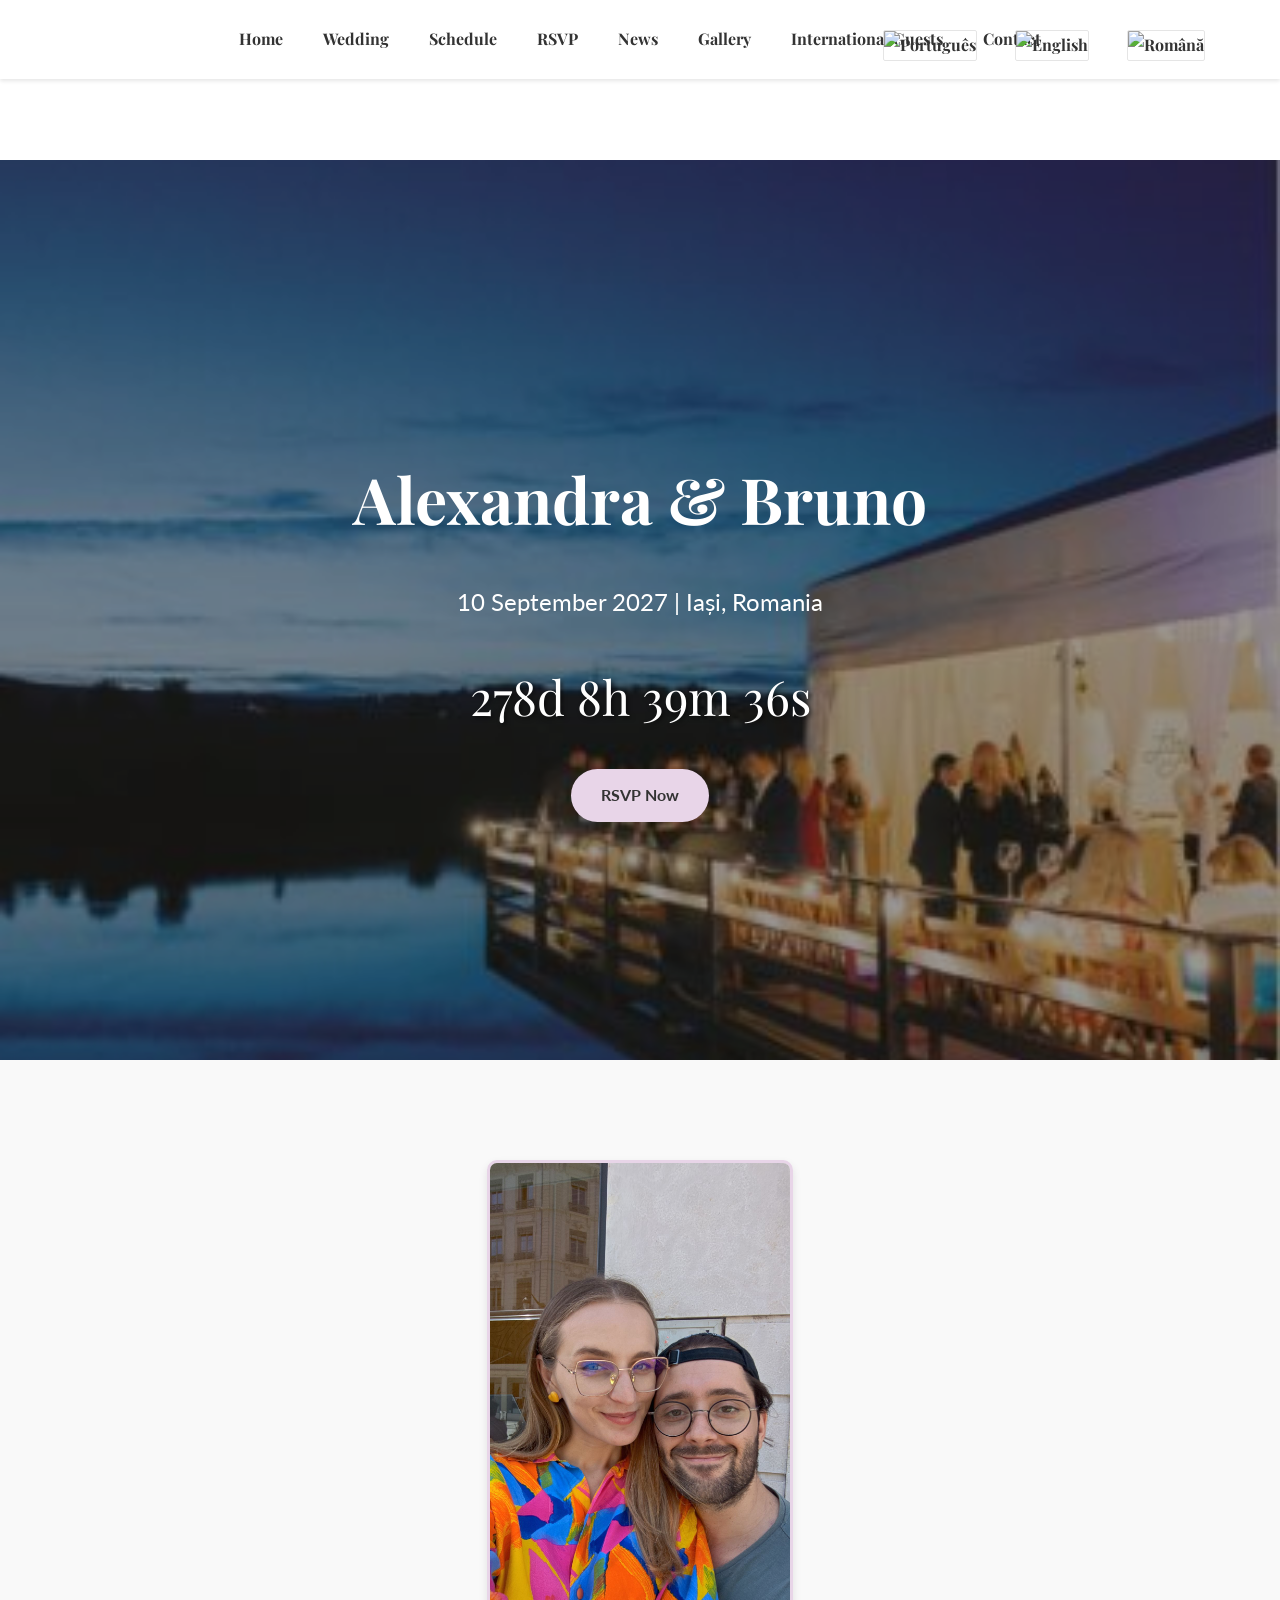
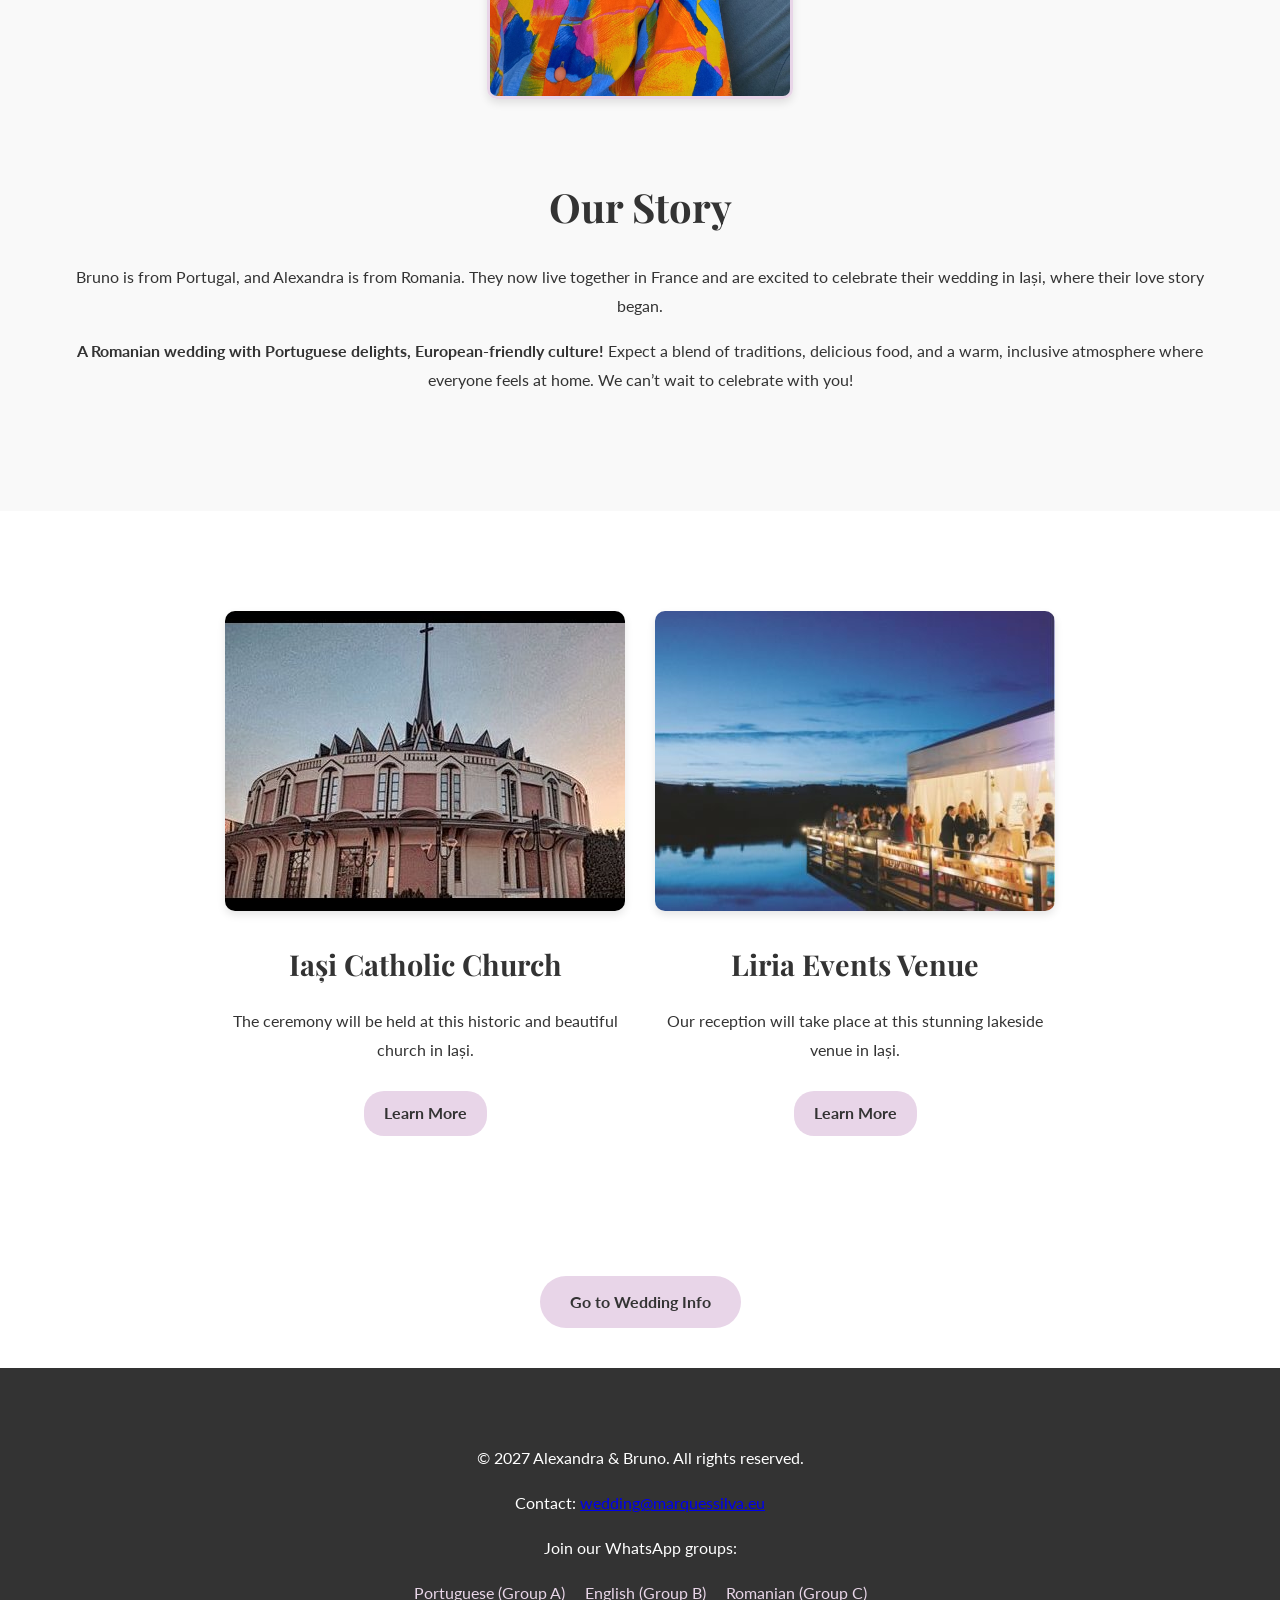
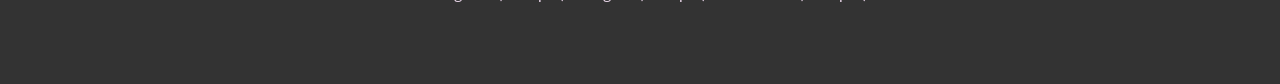
==== index.html @ ae96d6ea "Update all pages to Alexandra & Bruno branding; extend venue lightbox album to all venue photos" ====
<!DOCTYPE html>
<html lang="en">
<head>
    <meta charset="UTF-8">
    <meta name="viewport" content="width=device-width, initial-scale=1.0, maximum-scale=1.0, user-scalable=no">
    <title>Alexandra & Bruno | Wedding 2027</title>
    <link rel="stylesheet" href="assets/css/style.css">
    <link rel="preconnect" href="https://fonts.googleapis.com">
    <link rel="preconnect" href="https://fonts.gstatic.com" crossorigin>
    <link href="https://fonts.googleapis.com/css2?family=Playfair+Display:wght@400;700&family=Lato:wght@400;700&display=swap" rel="stylesheet">
</head>
<body>
    <!-- Navigation -->
    <nav class="navbar">
        <div class="language-flags-desktop">
            <a href="#pt"><img src="https://flagicons.lipis.dev/flags/4x3/pt.svg" alt="Português" title="Português"></a>
            <a href="#en"><img src="https://flagicons.lipis.dev/flags/4x3/gb.svg" alt="English" title="English"></a>
            <a href="#ro"><img src="https://flagicons.lipis.dev/flags/4x3/ro.svg" alt="Română" title="Română"></a>
        </div>
        <div class="navbar-mobile">
            <span></span>
            <span></span>
            <span></span>
        </div>
        <ul>
            <li><a href="index.html">Home</a></li>
            <li><a href="info.html">Wedding</a></li>
            <li><a href="plan.html">Schedule</a></li>
            <li><a href="rsvp.html">RSVP</a></li>
            <li><a href="news.html">News</a></li>
            <li><a href="gallery.html">Gallery</a></li>
            <li><a href="international.html">International Guests</a></li>
            <li><a href="contact.html">Contact</a></li>
        </ul>
    </nav>
    
    <!-- Spacer to prevent navbar overlap -->
    <div style="height: 80px;"></div>

    <!-- Hero Section -->
    <header class="hero" style="background-image: url('assets/images/optimized/Nunta-in-aer-liber-Liria-events-Lacul-Aroneanu-cort-nunti-cort-evenimente-nunta-la-cort-botez-iasi-corporate-1-400x300_optimized.jpg');">
        <div class="hero-overlay"></div>
        <div class="hero-content">
            <h1>Alexandra & Bruno</h1>
            <p>10 September 2027 | Iași, Romania</p>
            <div class="countdown" id="countdown"></div>
            <a href="rsvp.html" class="cta-button">RSVP Now</a>
        </div>
    </header>

    <!-- Couple Introduction -->
    <section class="couple-intro">
        <div class="container">
            <img src="assets/images/optimized/signal-2026-06-13-10-01-01-532_optimized.jpg" alt="Alexandra & Bruno" class="couple-photo" loading="lazy">
            <h2>Our Story</h2>
            <p>Bruno is from Portugal, and Alexandra is from Romania. They now live together in France and are excited to celebrate their wedding in Iași, where their love story began.</p>
            <p><strong>A Romanian wedding with Portuguese delights, European-friendly culture!</strong> Expect a blend of traditions, delicious food, and a warm, inclusive atmosphere where everyone feels at home. We can’t wait to celebrate with you!</p>
        </div>
    </section>

    <!-- Venue & Church -->
    <section class="venue-church">
        <div class="container">
            <div class="venue-grid">
                <div class="venue-item">
                    <img src="assets/images/optimized/OIP.lV_zTfnOXEo41hYd6vYyqgHaET_400x300.jpg" alt="Iași Catholic Church" loading="lazy">
                    <h3>Iași Catholic Church</h3>
                    <p>The ceremony will be held at this historic and beautiful church in Iași.</p>
                    <a href="https://ercis.ro/" target="_blank">Learn More</a>
                </div>
                <div class="venue-item">
                    <img src="assets/images/optimized/Nunta-in-aer-liber-Liria-events-Lacul-Aroneanu-cort-nunti-cort-evenimente-nunta-la-cort-botez-iasi-corporate-1-400x300.jpg" alt="Liria Events Venue" loading="lazy">
                    <h3>Liria Events Venue</h3>
                    <p>Our reception will take place at this stunning lakeside venue in Iași.</p>
                    <a href="https://liria-events.ro/evenimente/" target="_blank">Learn More</a>
                </div>
            </div>
        </div>
    </section>

    <!-- Wedding Info Button -->
    <div style="text-align: center; margin: 40px 0;">
        <a href="info.html" class="cta-button">Go to Wedding Info</a>
    </div>
    
    <!-- Footer -->
    <footer>
        <div class="container">
            <p>&copy; 2027 Alexandra & Bruno. All rights reserved.</p>
            <p>Contact: <a href="mailto:wedding@marquessilva.eu">wedding@marquessilva.eu</a></p>
            <div class="whatsapp-groups">
                <p>Join our WhatsApp groups:</p>
                <ul>
                    <li><a href="#">Portuguese (Group A)</a></li>
                    <li><a href="#">English (Group B)</a></li>
                    <li><a href="#">Romanian (Group C)</a></li>
                </ul>
            </div>
        </div>
    </footer>

    <!-- Mobile Navigation Toggle -->
    <script>
        document.addEventListener('DOMContentLoaded', function() {
            const navbarMobile = document.querySelector('.navbar-mobile');
            const navbarUl = document.querySelector('.navbar ul');
            
            navbarMobile.addEventListener('click', function() {
                navbarUl.classList.toggle('active');
            });
        });
    </script>
    
    <!-- JavaScript -->
    <script src="assets/js/script.js"></script>
</body>
</html>
---- assets/css/style.css ----
/* Navbar Fix */
.navbar {
    position: fixed;
    top: 0;
    width: 100%;
    z-index: 1000;
    background-color: #fff;
    box-shadow: 0 2px 4px rgba(0, 0, 0, 0.1);
}

.navbar ul {
    display: flex;
    justify-content: space-between;
    align-items: center;
    list-style: none;
    padding: 0;
    margin: 0;
    width: 100%;
}

.navbar li {
    margin: 0 10px;
}

/* Language Flags in Navbar */
.navbar .language-flags,
.navbar .language-flags-desktop {
    display: flex;
    gap: 8px;
    margin-left: auto;
    align-items: center;
}

.navbar .language-flags img,
.navbar .language-flags-desktop img {
    width: 24px;
    height: auto;
    cursor: pointer;
    border: 1px solid rgba(0, 0, 0, 0.1);
    border-radius: 2px;
}

/* Desktop Flags (Right Side) */
.language-flags-desktop {
    position: absolute;
    top: 15px;
    right: 60px;
    z-index: 1001;
    display: flex !important;
    gap: 8px !important;
}

.language-flags-desktop img {
    width: 24px !important;
    height: auto !important;
    border: 1px solid rgba(0, 0, 0, 0.1) !important;
    border-radius: 2px !important;
}

@media (max-width: 768px) {
    .language-flags-desktop {
        display: none !important;
    }
}

/* Global Styles */
body {
    font-family: 'Lato', sans-serif;
    line-height: 1.8; /* Increased for mobile readability */
    margin: 0;
    padding: 0;
    padding-top: 80px; /* Prevent navbar overlap */
    color: #333;
    -webkit-text-size-adjust: 100%; /* Prevent font scaling in iOS */
    -webkit-overflow-scrolling: touch; /* Smooth scrolling on iOS */
    touch-action: manipulation; /* Improve touch responsiveness */
}

.container {
    width: 90%;
    max-width: 1200px;
    margin: 0 auto;
    padding: 20px;
}

@media (max-width: 768px) {
    .container {
        width: 95%;
        padding: 10px;
    }
}

/* Navigation */
.navbar {
    background-color: #fff;
    box-shadow: 0 2px 4px rgba(0, 0, 0, 0.1);
    position: fixed;
    width: 100%;
    z-index: 1000;
    padding: 10px 0;
}

/* Mobile Hamburger Menu */
.navbar-mobile {
    display: none;
    background-color: #fff;
    padding: 10px;
    cursor: pointer;
    position: fixed;
    top: 10px;
    right: 10px;
    z-index: 1001;
    border-radius: 5px;
    box-shadow: 0 2px 4px rgba(0, 0, 0, 0.1);
}

.navbar-mobile span {
    display: block;
    width: 25px;
    height: 3px;
    background-color: #333;
    margin: 5px 0;
}

.navbar ul {
    display: flex;
    justify-content: center;
    list-style: none;
    padding: 0;
    margin: 0;
    flex-wrap: wrap;
}

@media (max-width: 768px) {
    .navbar ul {
        display: none;
        flex-direction: column;
        width: 100%;
        background-color: #fff;
        position: absolute;
        top: 60px;
        left: 0;
        padding: 20px 0;
        box-shadow: 0 4px 8px rgba(0, 0, 0, 0.1);
    }
    
    .navbar ul.active {
        display: flex;
    }
}

.navbar li {
    margin: 0 5px;
}

@media (max-width: 768px) {
    .navbar li {
        margin: 10px 0;
        width: 100%;
        text-align: center;
    }
}

.navbar a {
    text-decoration: none;
    color: #333;
    font-weight: 700;
    font-family: 'Playfair Display', serif;
    padding: 15px;
    display: block;
}

@media (max-width: 768px) {
    .navbar a {
        padding: 12px 20px;
    }
}

/* Mobile Responsiveness */
@media (max-width: 768px) {
    .navbar-mobile {
        display: block;
    }
    
    .navbar ul {
        flex-direction: column;
        align-items: center;
    }
    
    .navbar li {
        margin: 5px 0;
    }
    
    .hero-content h1 {
        font-size: 2.5rem;
    }
    
    .countdown {
        font-size: 2rem;
    }
    
    .venue-grid {
        flex-direction: column;
        align-items: center;
    }
    
    .venue-item {
        max-width: 100%;
        margin-bottom: 20px;
    }
}

.navbar a:hover {
    color: #E8D5E8;
}

/* Hero Section */
.hero {
    background-size: cover;
    background-position: center;
    height: 100vh;
    display: flex;
    align-items: center;
    justify-content: center;
    text-align: center;
    color: #fff;
    position: relative;
}

@media (max-width: 768px) {
    .hero {
        min-height: 80vh;
        height: auto;
        padding: 60px 0 40px;
    }
}

.hero-overlay {
    position: absolute;
    top: 0;
    left: 0;
    width: 100%;
    height: 100%;
    background-color: rgba(0, 0, 0, 0.4);
}

.hero-content {
    position: relative;
    z-index: 1;
}

.hero-content h1 {
    font-family: 'Playfair Display', serif;
    font-size: 4rem;
    margin-bottom: 10px;
}

@media (max-width: 768px) {
    .hero-content h1 {
        font-size: 2.5rem;
    }
}

.hero-content p {
    font-size: 1.5rem;
    margin-bottom: 30px;
}

.countdown {
    font-size: 3rem;
    margin: 30px 0;
    font-family: 'Playfair Display', serif;
    color: #fff;
    text-shadow: 2px 2px 4px rgba(0, 0, 0, 0.5);
    animation: pulse 2s infinite;
}

@media (max-width: 768px) {
    .countdown {
        font-size: 2rem;
        margin: 20px 0;
    }
}

@keyframes pulse {
    0% { transform: scale(1); }
    50% { transform: scale(1.05); }
    100% { transform: scale(1); }
}

.cta-button {
    display: inline-block;
    background-color: #E8D5E8;
    color: #333;
    padding: 12px 30px;
    border-radius: 30px;
    text-decoration: none;
    font-weight: 700;
    transition: background-color 0.3s;
}

.cta-button:hover {
    background-color: #F8C8DC;
}

/* Couple Introduction */
.couple-intro {
    padding: 80px 0;
    text-align: center;
    background-color: #f9f9f9;
}

@media (max-width: 768px) {
    .couple-intro {
        padding: 40px 0;
    }
}

.couple-intro h2 {
    font-family: 'Playfair Display', serif;
    font-size: 2.5rem;
    margin-bottom: 20px;
}

.couple-photo {
    width: 100%;
    max-width: 300px;
    height: auto;
    border-radius: 10px;
    box-shadow: 0 4px 8px rgba(0, 0, 0, 0.1);
    margin-bottom: 30px;
    border: 3px solid #E8D5E8;
}

@media (max-width: 768px) {
    .couple-photo {
        max-width: 250px;
    }
}

/* Venue & Church */
.venue-church {
    padding: 80px 0;
    background-color: #fff;
}

@media (max-width: 768px) {
    .venue-church {
        padding: 40px 0;
    }
}

.venue-grid {
    display: flex;
    justify-content: center;
    gap: 30px;
    flex-wrap: wrap;
}

.venue-item {
    flex: 1;
    max-width: 400px;
    text-align: center;
}

@media (max-width: 768px) {
    .venue-item {
        max-width: 100%;
        margin-bottom: 30px;
    }
}

.venue-item img {
    width: 100%;
    max-width: 100%;
    height: auto;
    border-radius: 10px;
    box-shadow: 0 4px 8px rgba(0, 0, 0, 0.1);
    margin-bottom: 20px;
    display: block;
}

.venue-item h3 {
    font-family: 'Playfair Display', serif;
    font-size: 1.8rem;
    margin-bottom: 10px;
}

.venue-item a {
    display: inline-block;
    background-color: #E8D5E8;
    color: #333;
    padding: 8px 20px;
    border-radius: 20px;
    text-decoration: none;
    font-weight: 700;
    margin-top: 10px;
}

.venue-item a:hover {
    background-color: #F8C8DC;
}

/* Schedule */
.schedule {
    padding: 80px 0;
    background-color: #f9f9f9;
}

@media (max-width: 768px) {
    .schedule {
        padding: 40px 0;
    }
}

.timeline {
    max-width: 800px;
    margin: 0 auto;
}

.timeline-item {
    display: flex;
    margin-bottom: 30px;
}

.timeline-time {
    width: 120px;
    font-weight: 700;
    color: #333;
}

.timeline-content {
    flex: 1;
}

.timeline-content h3 {
    font-family: 'Playfair Display', serif;
    margin-bottom: 5px;
}

.map {
    margin-top: 50px;
    text-align: center;
}

.map iframe {
    border-radius: 10px;
    box-shadow: 0 4px 8px rgba(0, 0, 0, 0.1);
}

/* News */
.news {
    padding: 80px 0;
    background-color: #fff;
}

@media (max-width: 768px) {
    .news {
        padding: 40px 0;
    }
}

.news-grid {
    display: grid;
    grid-template-columns: repeat(auto-fill, minmax(300px, 1fr));
    gap: 30px;
}

@media (max-width: 768px) {
    .news-grid {
        grid-template-columns: 1fr;
        gap: 20px;
    }
}

.news-item {
    background-color: #f9f9f9;
    padding: 20px;
    border-radius: 10px;
    box-shadow: 0 4px 8px rgba(0, 0, 0, 0.1);
}

.news-item h2 {
    font-family: 'Playfair Display', serif;
    margin-bottom: 5px;
}

.news-item p {
    margin: 5px 0;
}

/* Gallery */
.gallery {
    padding: 80px 0;
    background-color: #f9f9f9;
}

@media (max-width: 768px) {
    .gallery {
        padding: 40px 0;
    }
}

.gallery-grid {
    display: grid;
    grid-template-columns: repeat(auto-fill, minmax(300px, 1fr));
    gap: 20px;
}

@media (max-width: 768px) {
    .gallery-grid {
        grid-template-columns: 1fr;
    }
}

.gallery-item {
    text-align: center;
}

.gallery-item img {
    width: 100%;
    max-width: 100%;
    height: auto;
    border-radius: 10px;
    box-shadow: 0 4px 8px rgba(0, 0, 0, 0.1);
    display: block;
}

.gallery-item p {
    margin-top: 10px;
    font-weight: 700;
}

/* Venue Gallery */
.venue-gallery {
    background-color: #fff;
}

.venue-gallery h1 {
    margin-bottom: 10px;
}

.venue-credit {
    margin-top: 40px;
    font-size: 0.9rem;
    color: #666;
    text-align: center;
}

/* Info Page */
.info-section {
    margin-bottom: 40px;
}

.info-section h2 {
    font-family: 'Playfair Display', serif;
    margin-bottom: 15px;
}

.faq-item {
    margin-bottom: 20px;
}

.faq-item h3 {
    font-family: 'Playfair Display', serif;
    margin-bottom: 5px;
}

/* Team Section */
.team-grid {
    display: flex;
    flex-wrap: wrap;
    gap: 20px;
    justify-content: center;
}

.team-card {
    flex: 1;
    max-width: 300px;
    background: #f9f9f9;
    padding: 20px;
    border-radius: 10px;
    box-shadow: 0 4px 8px rgba(0, 0, 0, 0.1);
    text-align: center;
}

.team-card h2 {
    font-family: 'Playfair Display', serif;
    margin-bottom: 10px;
}

/* Footer */
footer {
    background-color: #333;
    color: #fff;
    padding: 40px 0;
    text-align: center;
}

@media (max-width: 768px) {
    footer {
        padding: 20px 0;
    }
}

.whatsapp-groups ul {
    list-style: none;
    padding: 0;
    display: flex;
    justify-content: center;
    gap: 20px;
}

.whatsapp-groups a {
    color: #E8D5E8;
    text-decoration: none;
}

.whatsapp-groups a:hover {
    text-decoration: underline;
}
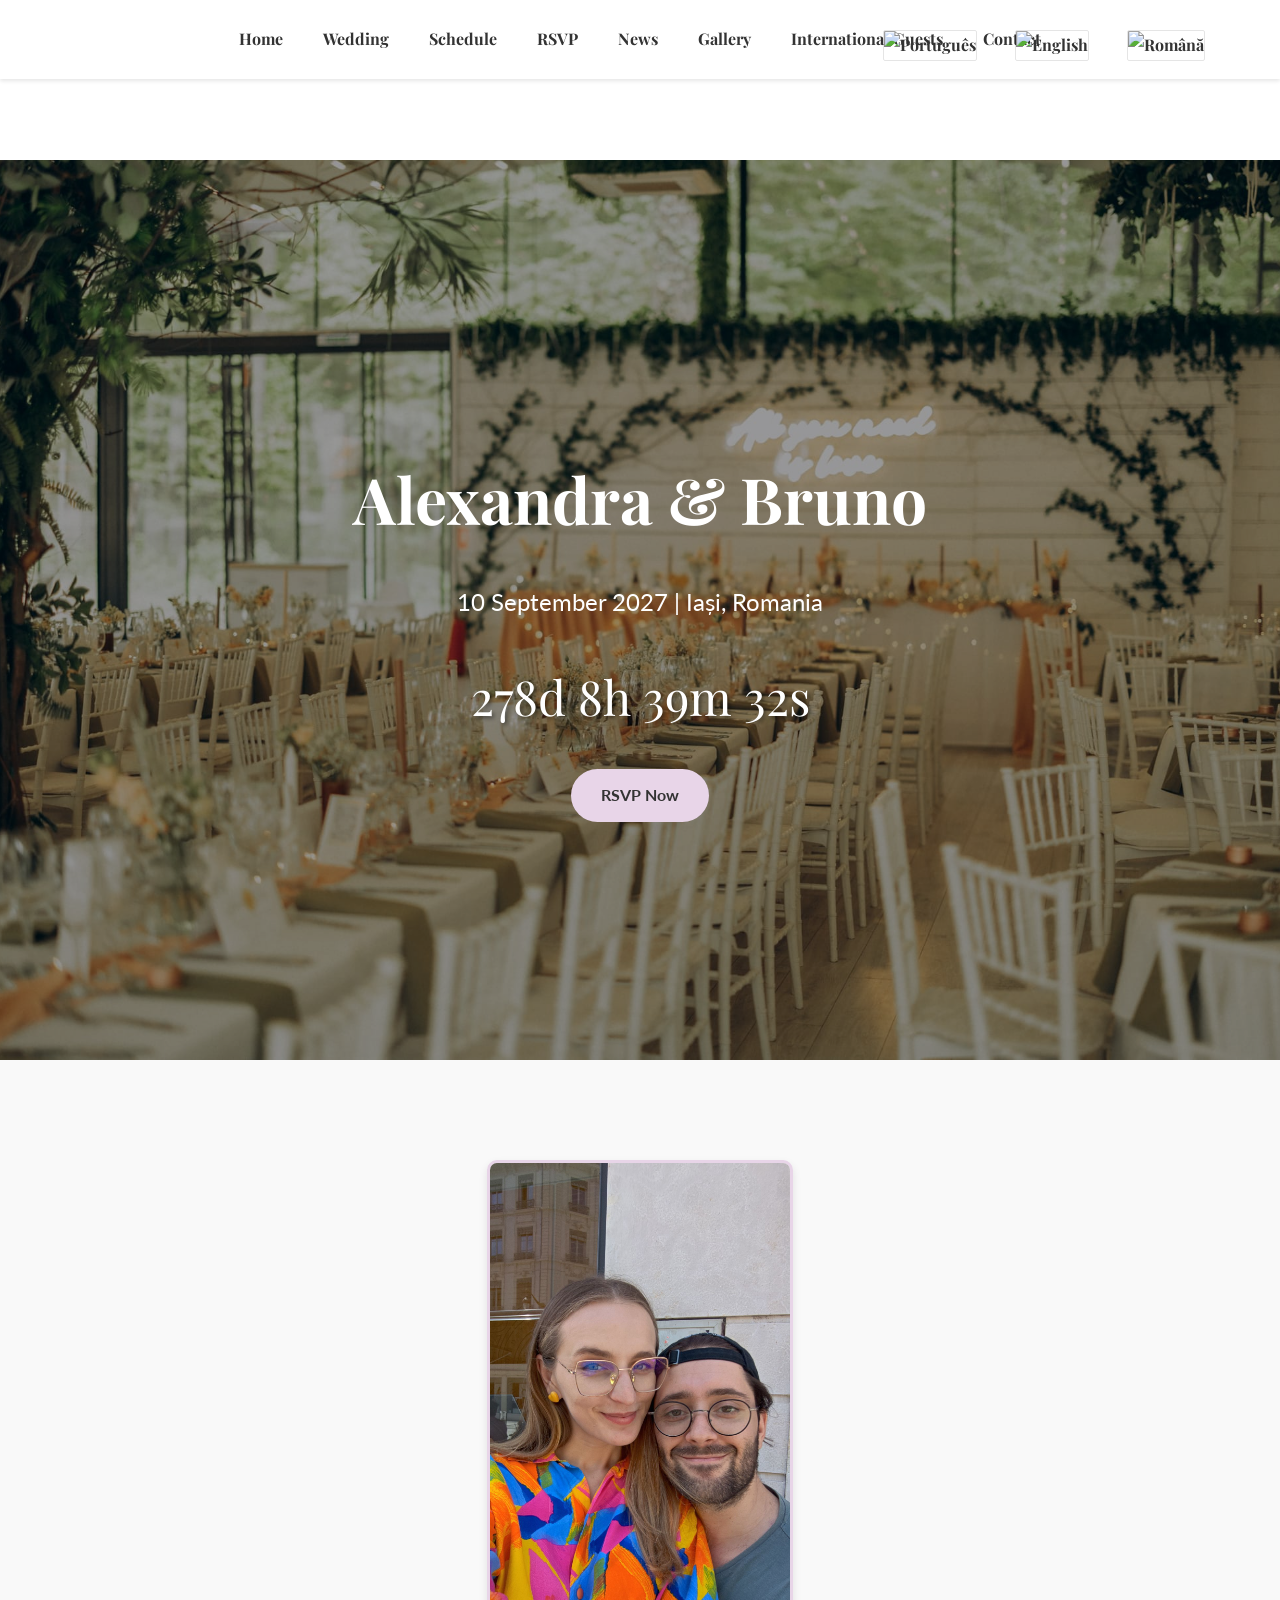
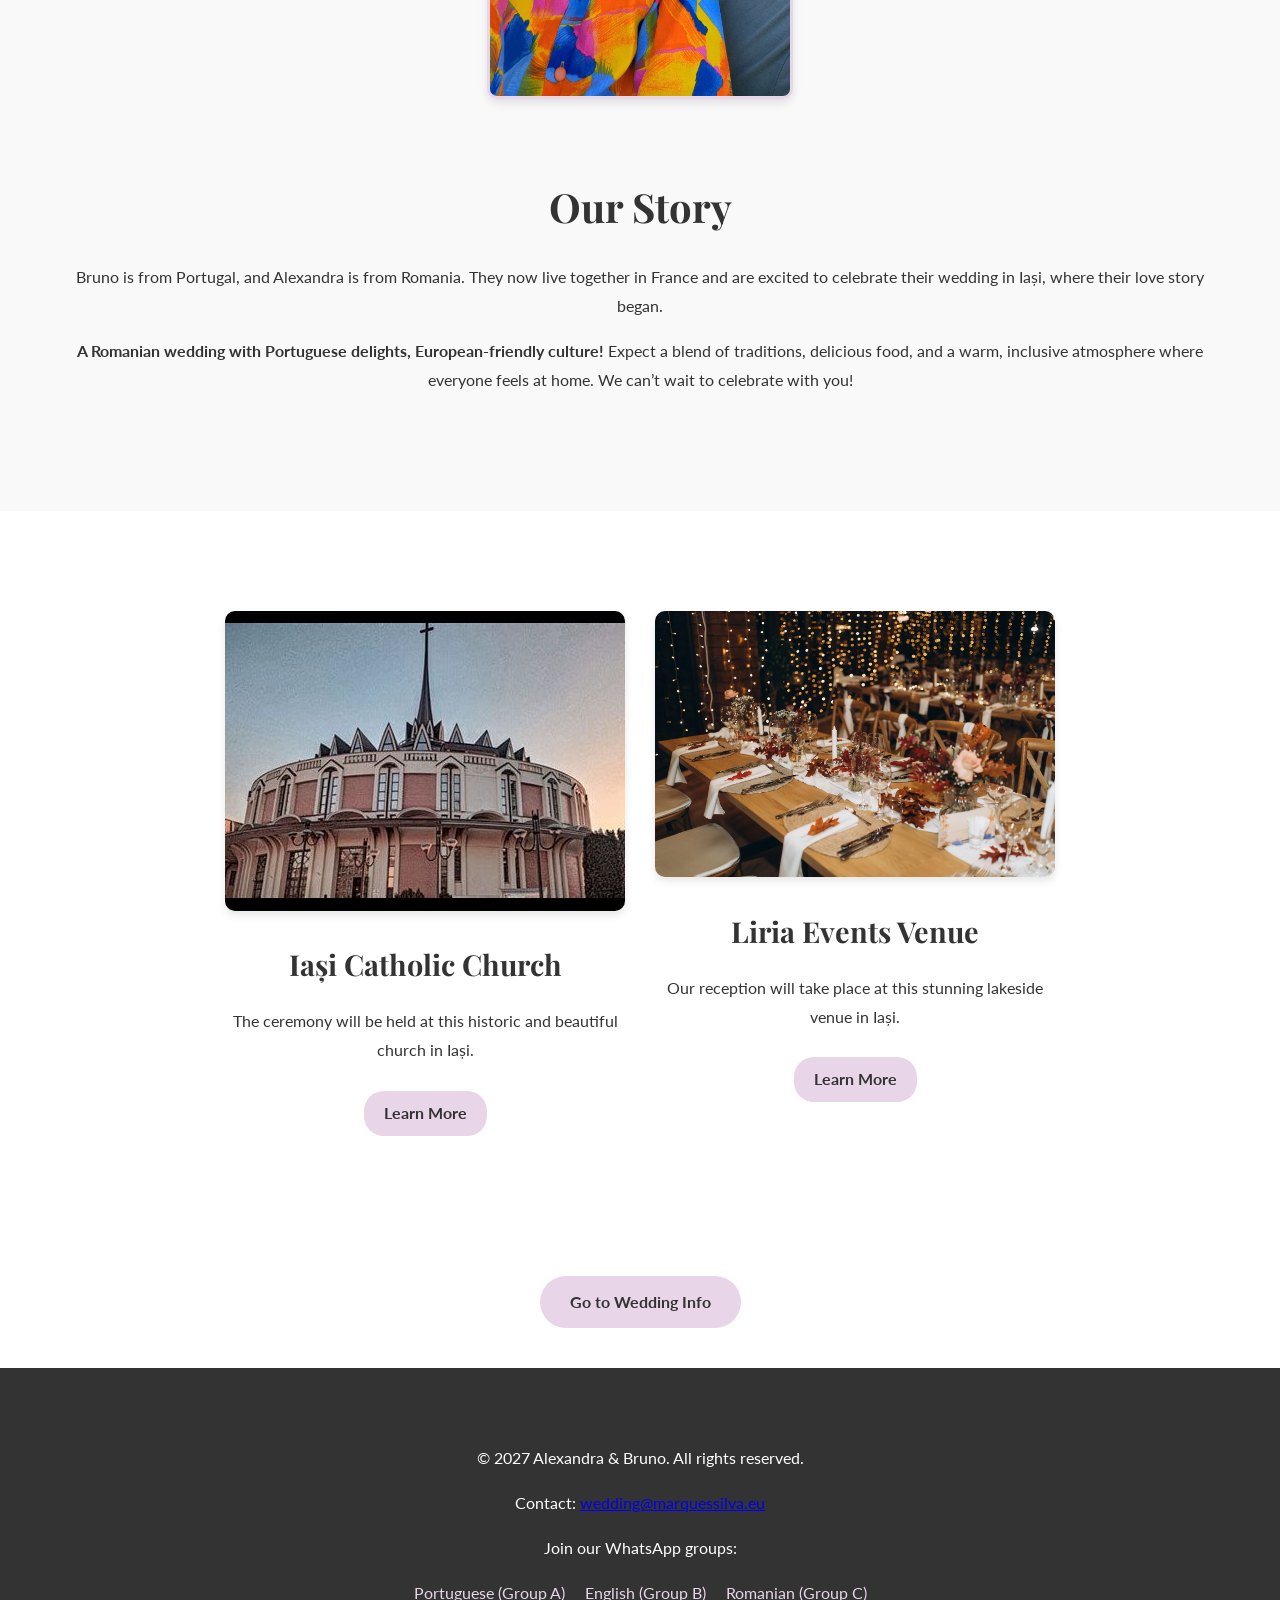
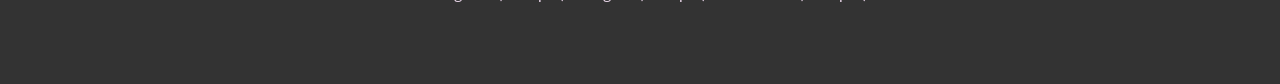
==== commit 34c9d2a7: "Swap Liria venue photos for Chalette Events photos on gallery tile and homepage" ====
--- a/index.html
+++ b/index.html
@@ -38,7 +38,7 @@
     <div style="height: 80px;"></div>
 
     <!-- Hero Section -->
-    <header class="hero" style="background-image: url('assets/images/optimized/Nunta-in-aer-liber-Liria-events-Lacul-Aroneanu-cort-nunti-cort-evenimente-nunta-la-cort-botez-iasi-corporate-1-400x300_optimized.jpg');">
+    <header class="hero" style="background-image: url('assets/images/venue/venue_05.jpg');">
         <div class="hero-overlay"></div>
         <div class="hero-content">
             <h1>Alexandra & Bruno</h1>
@@ -69,7 +69,7 @@
                     <a href="https://ercis.ro/" target="_blank">Learn More</a>
                 </div>
                 <div class="venue-item">
-                    <img src="assets/images/optimized/Nunta-in-aer-liber-Liria-events-Lacul-Aroneanu-cort-nunti-cort-evenimente-nunta-la-cort-botez-iasi-corporate-1-400x300.jpg" alt="Liria Events Venue" loading="lazy">
+                    <img src="assets/images/venue/venue_01.jpg" alt="Chalette Events venue" loading="lazy">
                     <h3>Liria Events Venue</h3>
                     <p>Our reception will take place at this stunning lakeside venue in Iași.</p>
                     <a href="https://liria-events.ro/evenimente/" target="_blank">Learn More</a>
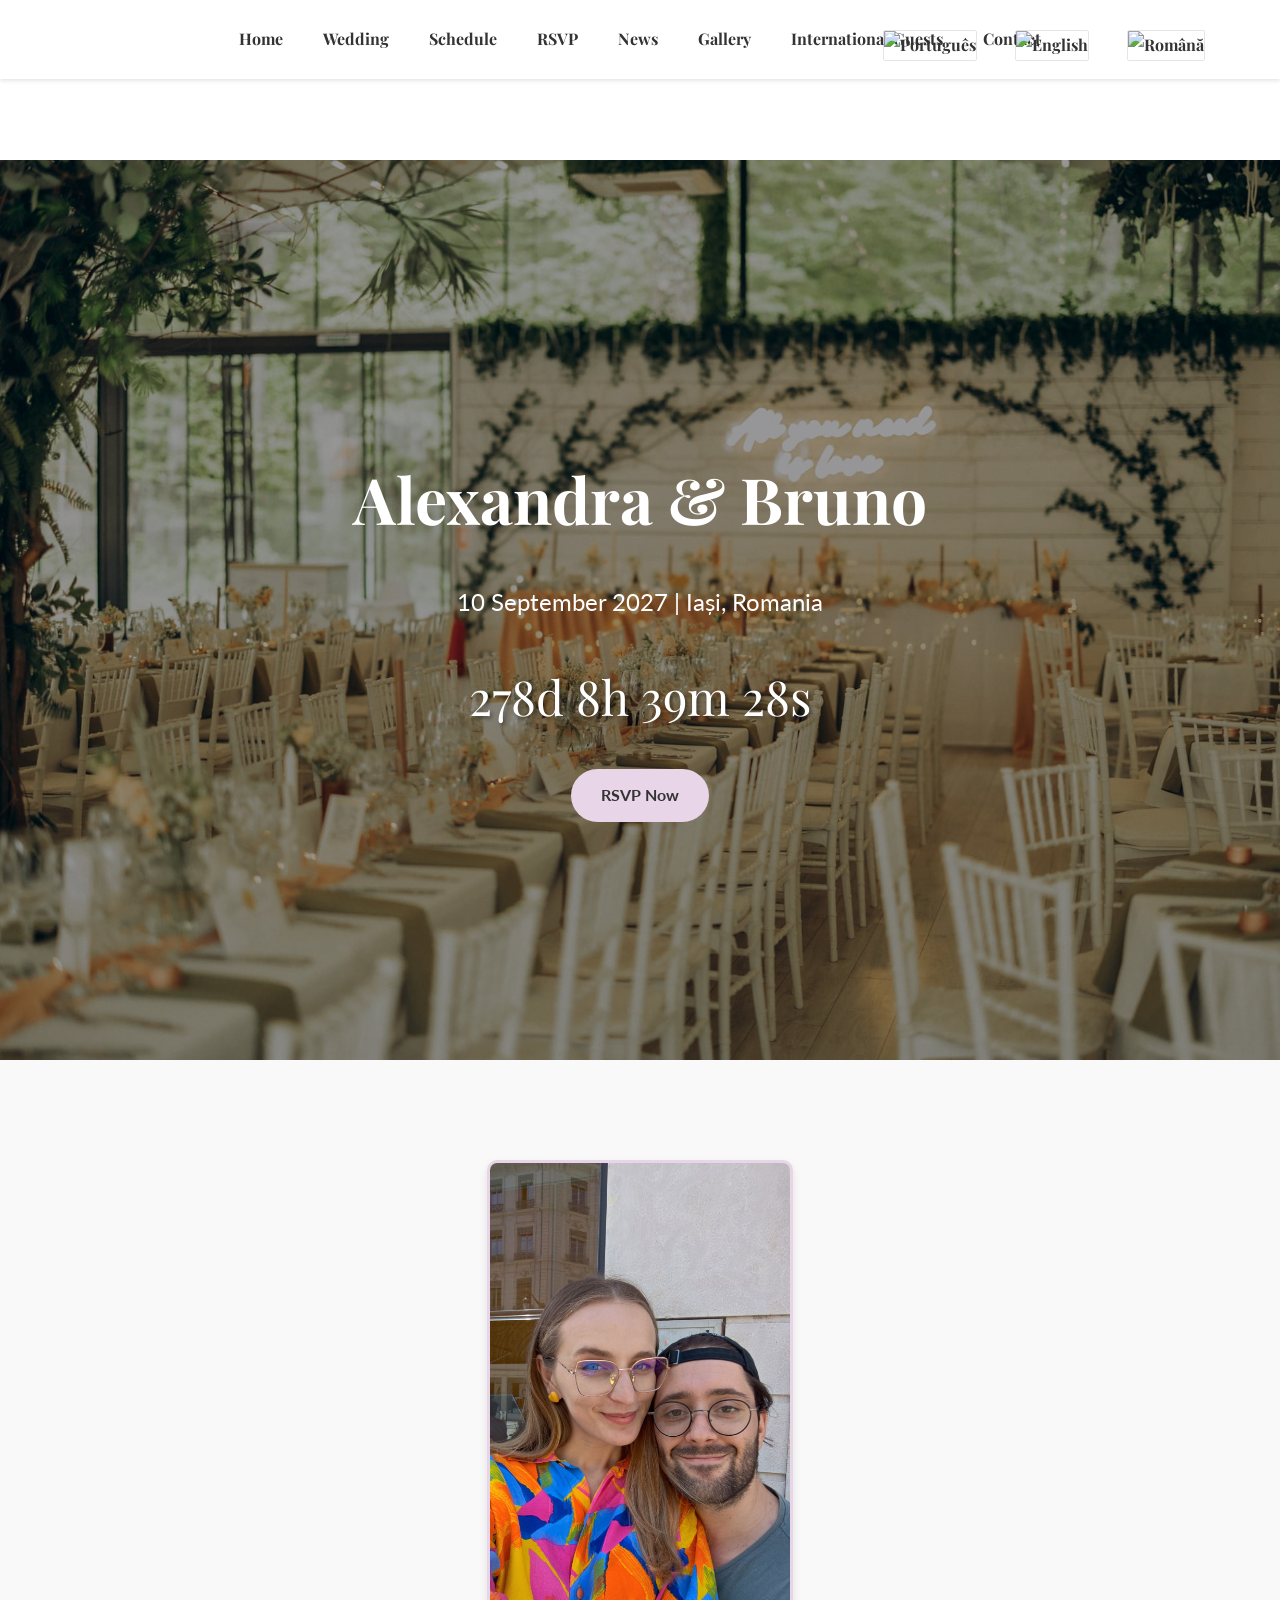
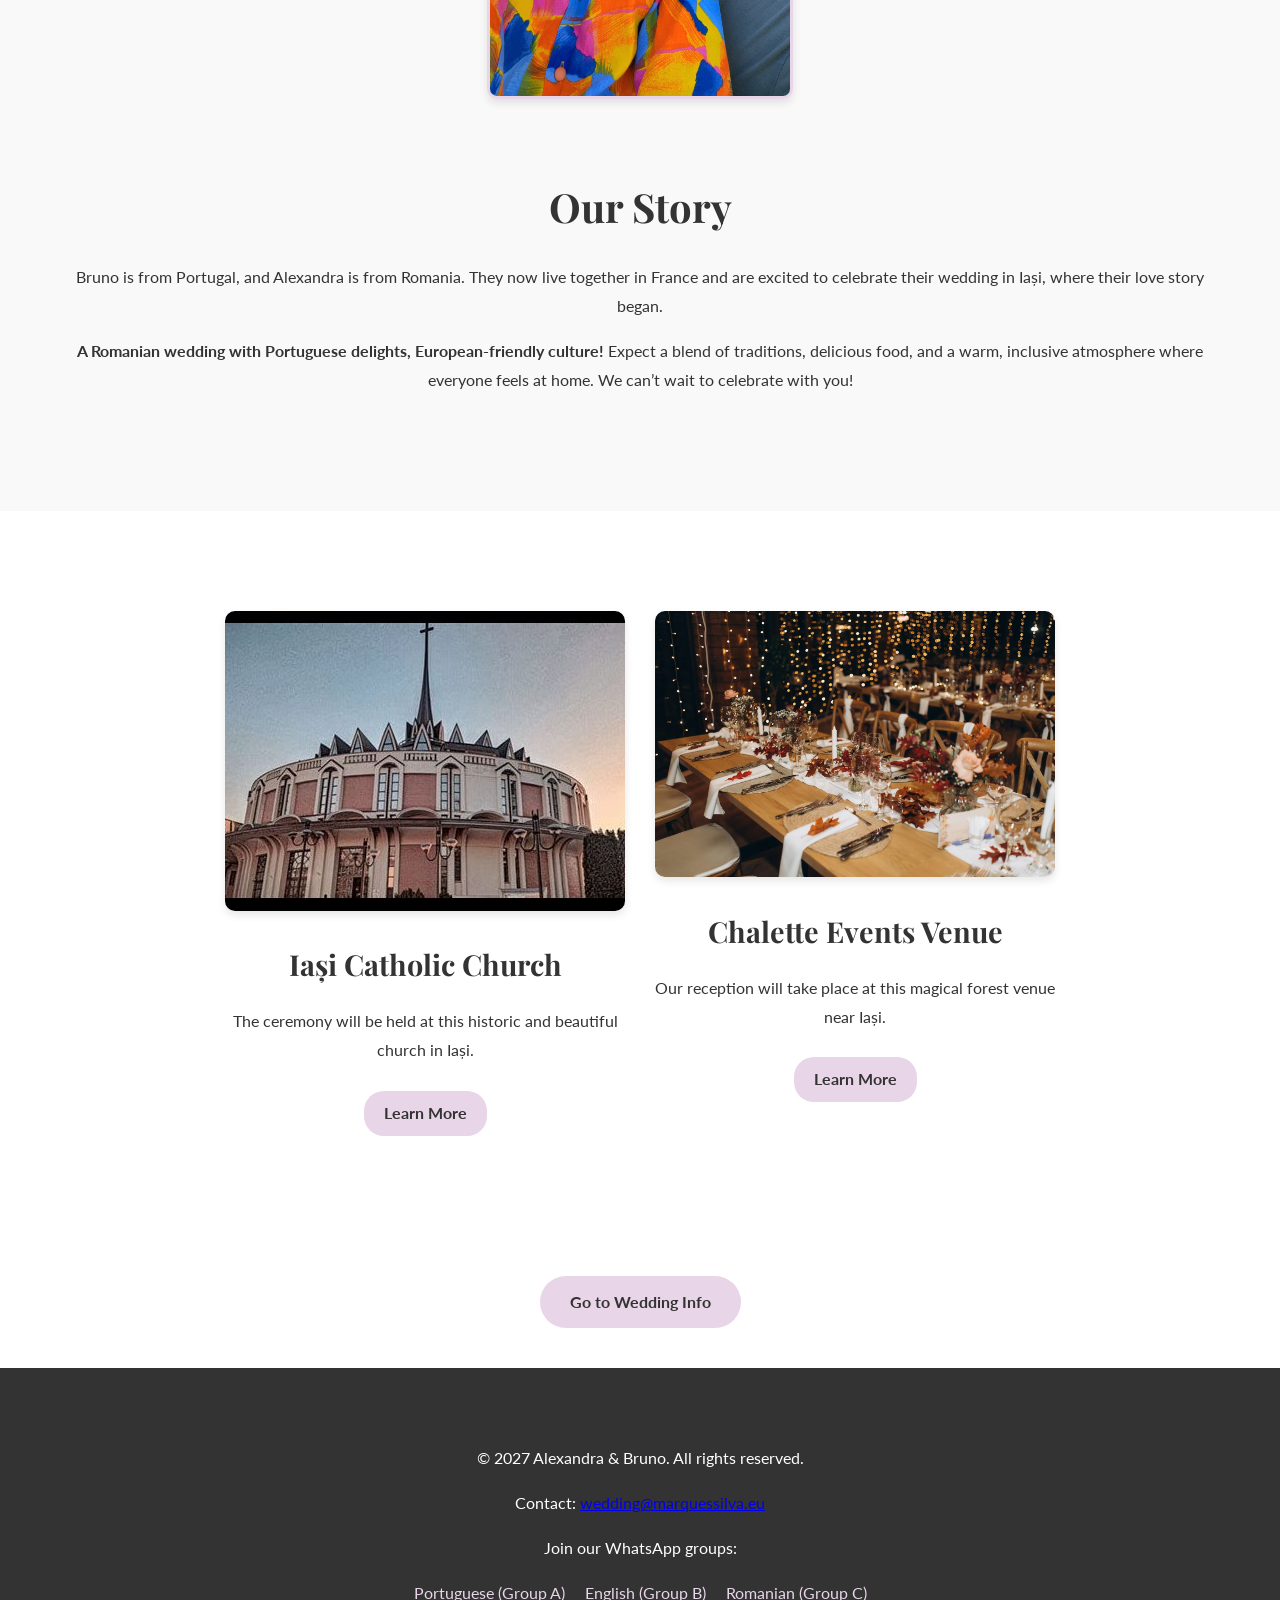
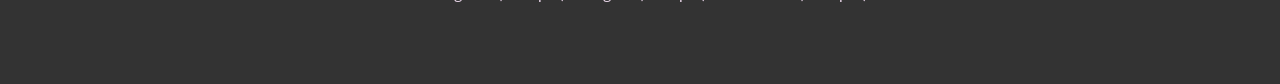
==== commit 7c321941: "Replace Liria Events references with Chalette Events across the site" ====
--- a/index.html
+++ b/index.html
@@ -70,9 +70,9 @@
                 </div>
                 <div class="venue-item">
                     <img src="assets/images/venue/venue_01.jpg" alt="Chalette Events venue" loading="lazy">
-                    <h3>Liria Events Venue</h3>
-                    <p>Our reception will take place at this stunning lakeside venue in Iași.</p>
-                    <a href="https://liria-events.ro/evenimente/" target="_blank">Learn More</a>
+                    <h3>Chalette Events Venue</h3>
+                    <p>Our reception will take place at this magical forest venue near Iași.</p>
+                    <a href="https://www.chalette.ro/" target="_blank">Learn More</a>
                 </div>
             </div>
         </div>
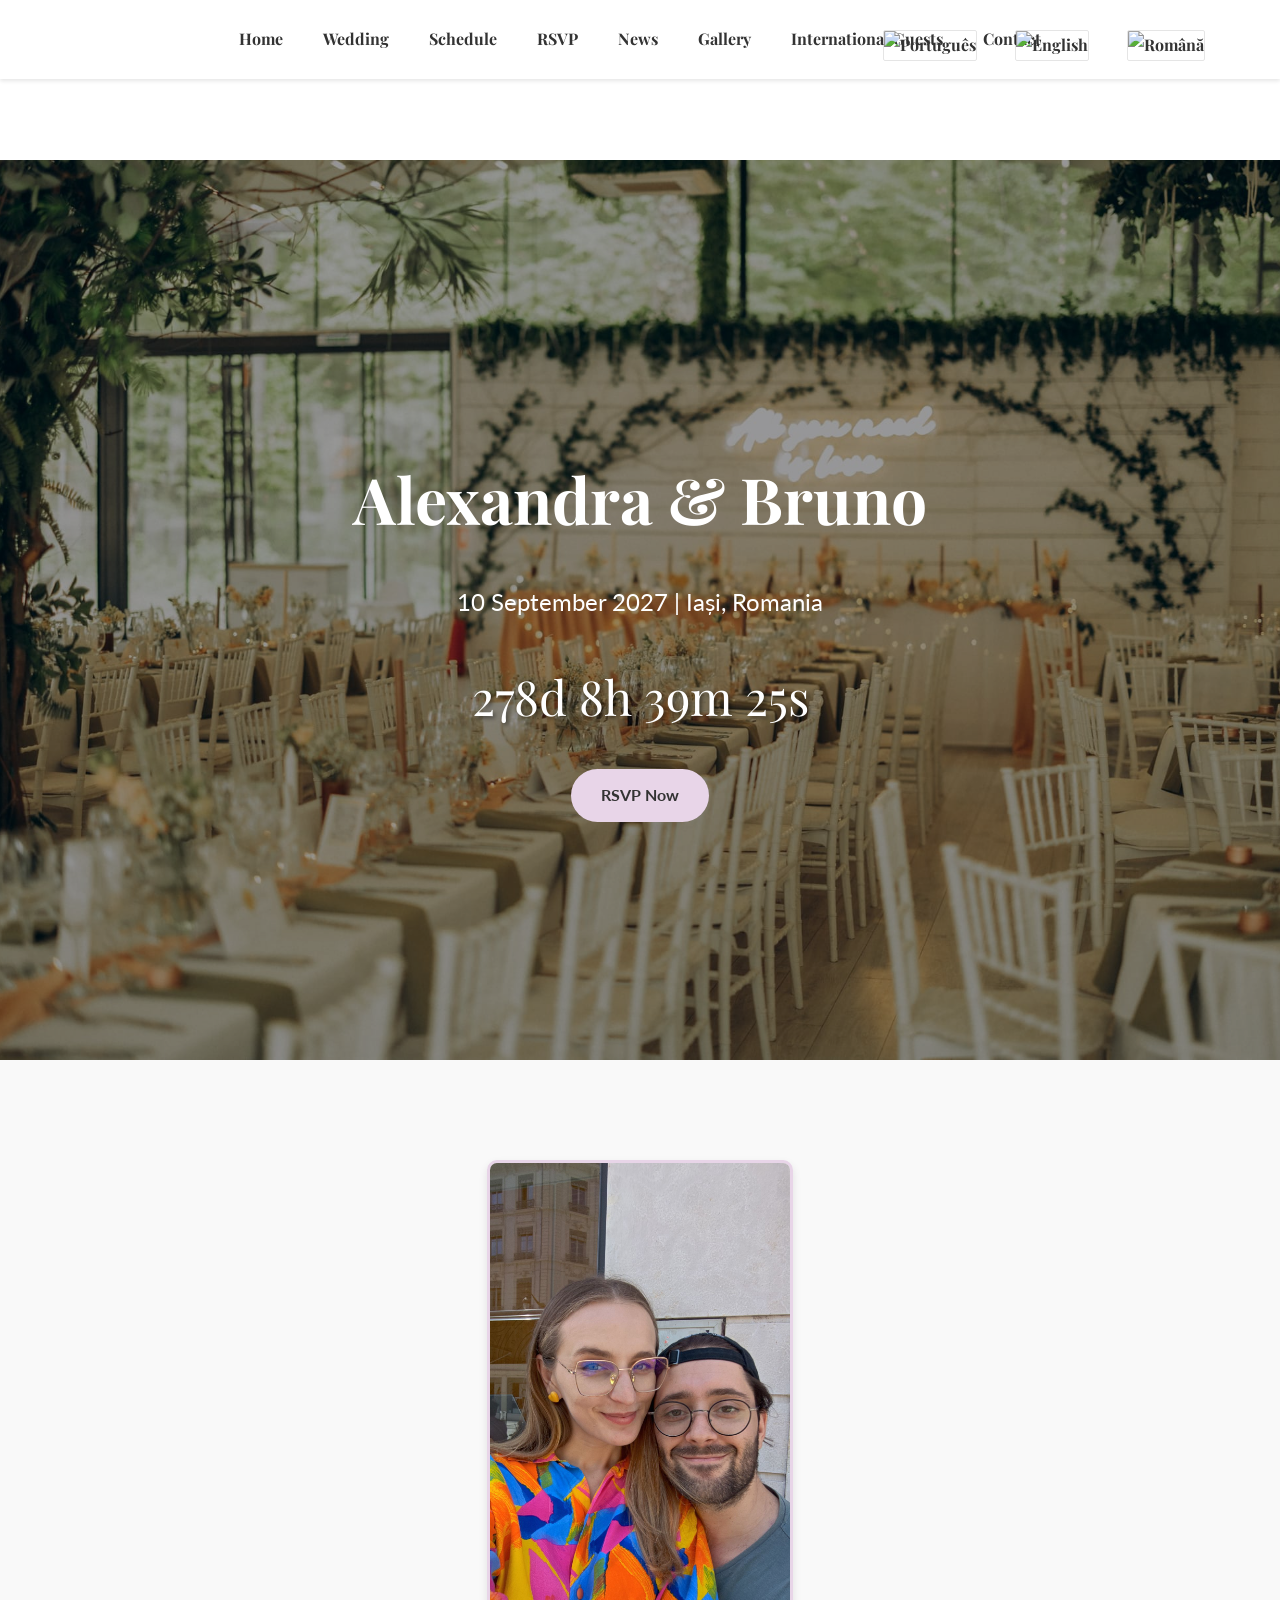
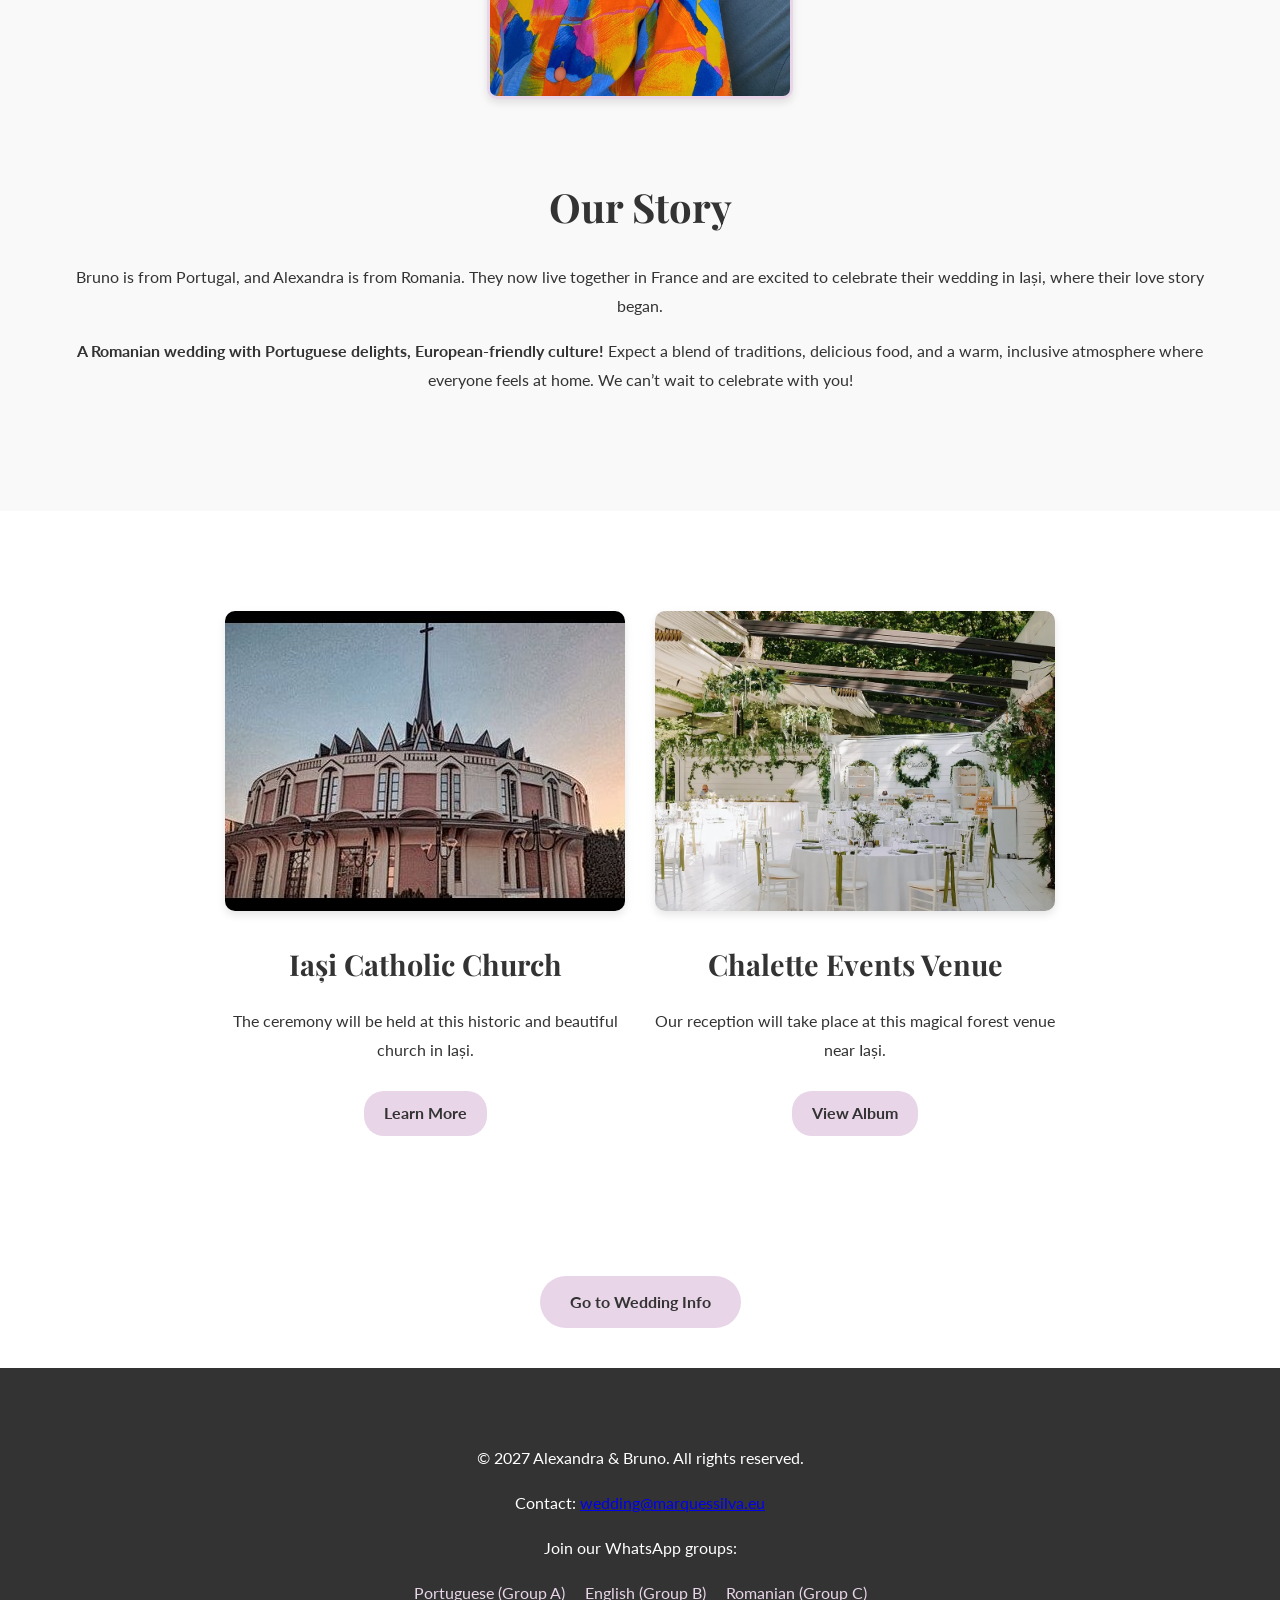
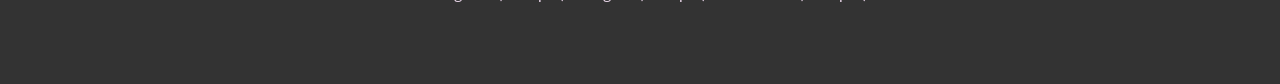
==== commit 6ce9ae0d: "Use venue_08 photo on homepage card, equalize image sizes, link card to venue album, set Chalette Ma" ====
--- a/index.html
+++ b/index.html
@@ -69,10 +69,10 @@
                     <a href="https://ercis.ro/" target="_blank">Learn More</a>
                 </div>
                 <div class="venue-item">
-                    <img src="assets/images/venue/venue_01.jpg" alt="Chalette Events venue" loading="lazy">
+                    <img src="assets/images/venue/venue_08.webp" alt="Chalette Events venue in the forest" loading="lazy">
                     <h3>Chalette Events Venue</h3>
                     <p>Our reception will take place at this magical forest venue near Iași.</p>
-                    <a href="https://www.chalette.ro/" target="_blank">Learn More</a>
+                    <a href="gallery/venue/">View Album</a>
                 </div>
             </div>
         </div>
--- a/assets/css/style.css
+++ b/assets/css/style.css
@@ -374,6 +374,8 @@
     width: 100%;
     max-width: 100%;
     height: auto;
+    aspect-ratio: 4 / 3;
+    object-fit: cover;
     border-radius: 10px;
     box-shadow: 0 4px 8px rgba(0, 0, 0, 0.1);
     margin-bottom: 20px;
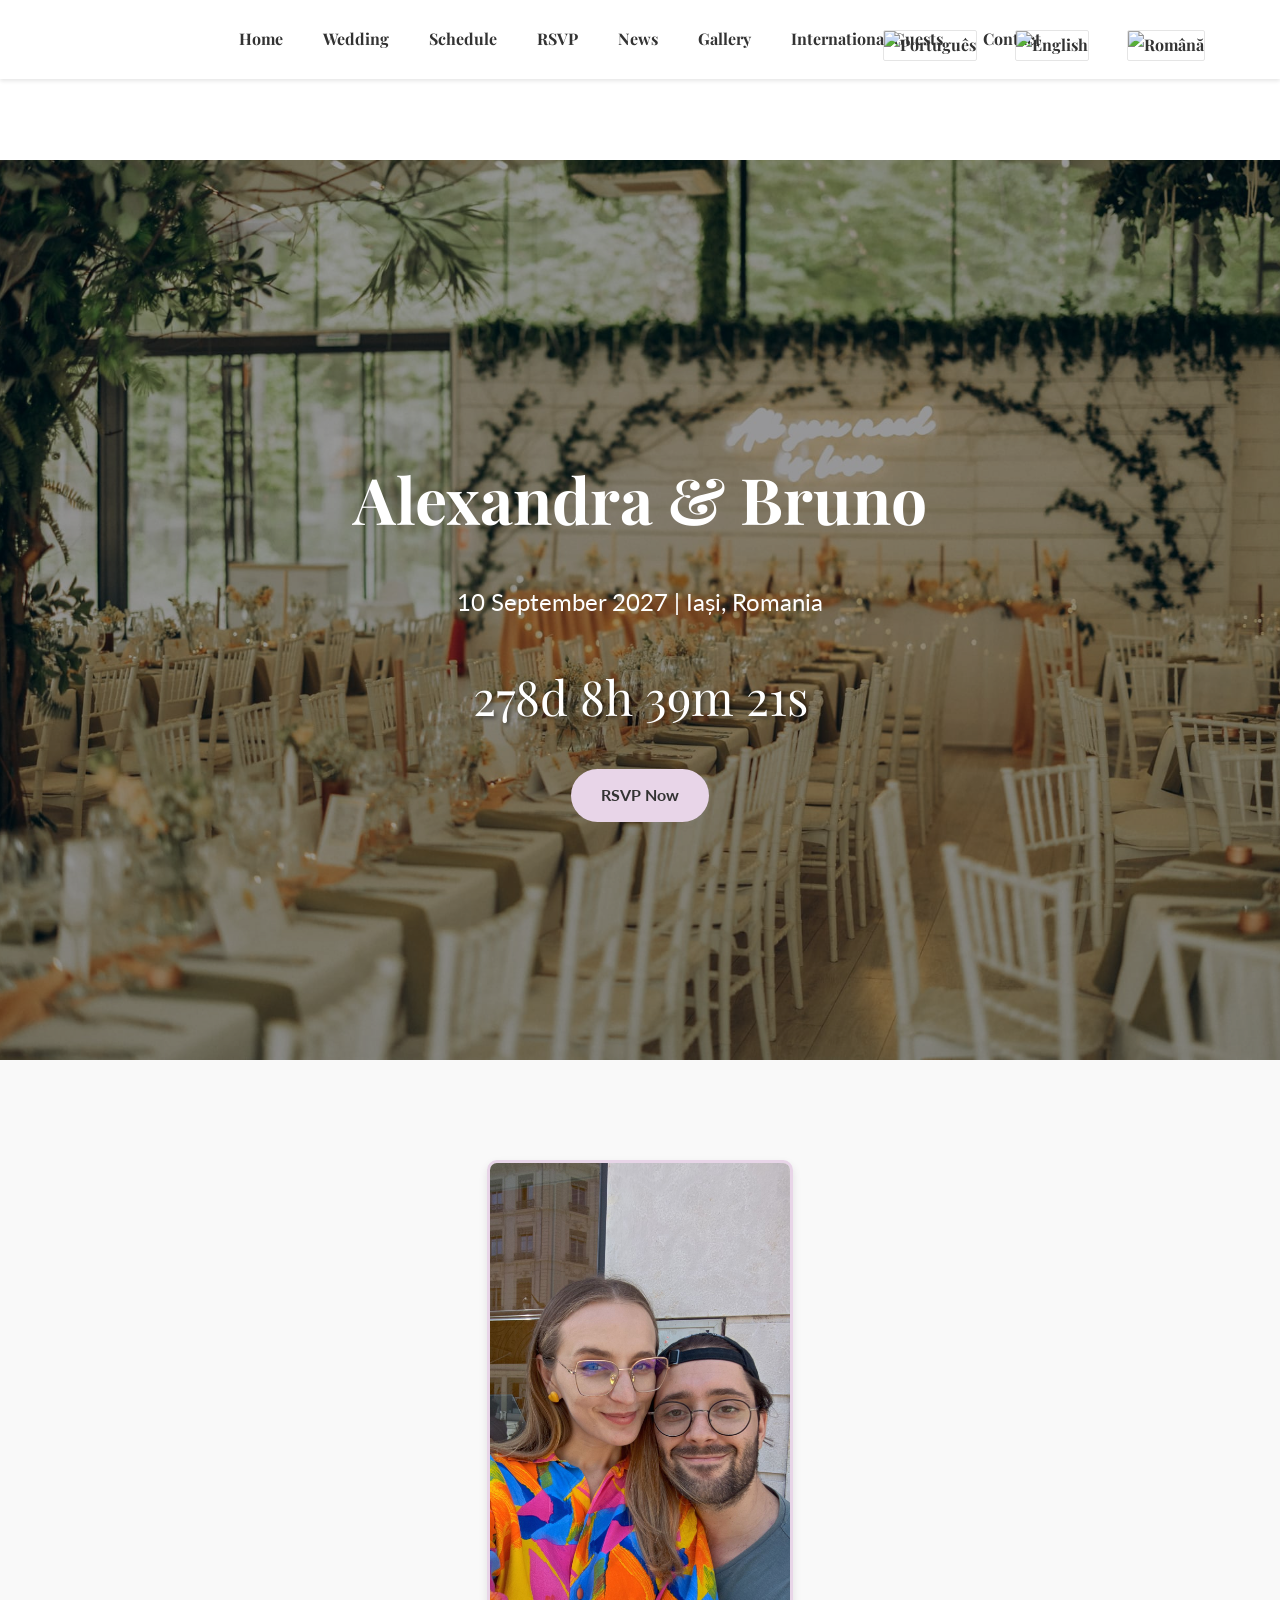
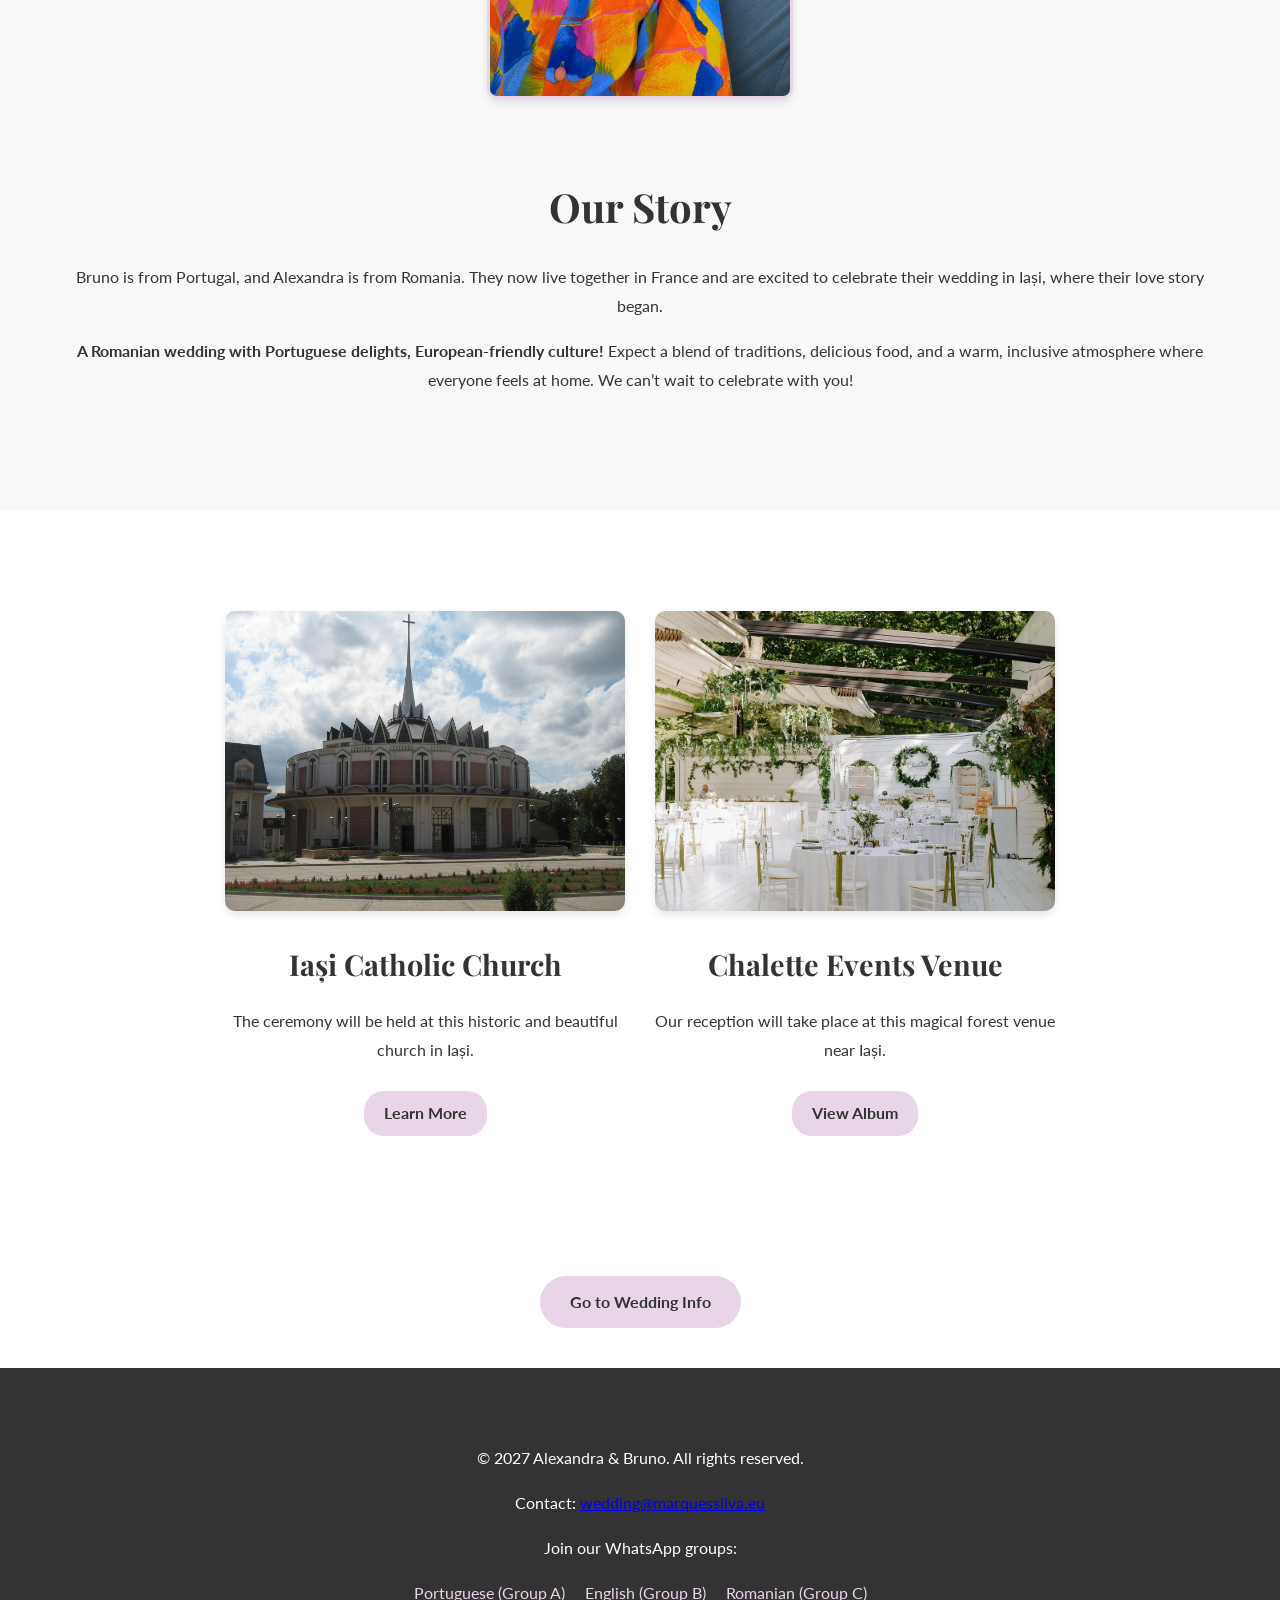
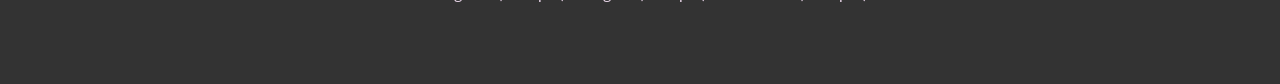
==== commit 43ca69c3: "Use church_01 on homepage; add Iasi album grid with Commons photos" ====
--- a/index.html
+++ b/index.html
@@ -63,7 +63,7 @@
         <div class="container">
             <div class="venue-grid">
                 <div class="venue-item">
-                    <img src="assets/images/optimized/OIP.lV_zTfnOXEo41hYd6vYyqgHaET_400x300.jpg" alt="Iași Catholic Church" loading="lazy">
+                    <img src="assets/images/church/church_01.jpg" alt="Iași Catholic Church" loading="lazy">
                     <h3>Iași Catholic Church</h3>
                     <p>The ceremony will be held at this historic and beautiful church in Iași.</p>
                     <a href="https://ercis.ro/" target="_blank">Learn More</a>
--- a/assets/css/style.css
+++ b/assets/css/style.css
@@ -533,6 +533,51 @@
     font-weight: 700;
 }
 
+/* Gallery Album Cards */
+.album-grid {
+    display: grid;
+    grid-template-columns: repeat(auto-fill, minmax(300px, 1fr));
+    gap: 25px;
+    margin-top: 30px;
+}
+
+.album-card {
+    display: block;
+    background-color: #fff;
+    border-radius: 10px;
+    box-shadow: 0 4px 8px rgba(0, 0, 0, 0.1);
+    text-decoration: none;
+    color: #333;
+    overflow: hidden;
+    transition: transform 0.3s, box-shadow 0.3s;
+}
+
+.album-card:hover {
+    transform: translateY(-5px);
+    box-shadow: 0 8px 16px rgba(0, 0, 0, 0.15);
+}
+
+.album-card img {
+    width: 100%;
+    height: auto;
+    aspect-ratio: 4 / 3;
+    object-fit: cover;
+    display: block;
+}
+
+.album-card h2 {
+    font-family: 'Playfair Display', serif;
+    margin: 18px 18px 8px;
+    font-size: 1.5rem;
+}
+
+.album-card p {
+    margin: 0 18px 18px;
+    color: #555;
+    font-size: 0.95rem;
+    line-height: 1.5;
+}
+
 /* Venue Gallery */
 .venue-gallery {
     background-color: #fff;
@@ -540,6 +585,23 @@
 
 .venue-gallery h1 {
     margin-bottom: 10px;
+}
+
+.venue-gallery h2 {
+    font-family: 'Playfair Display', serif;
+    margin: 50px 0 10px;
+}
+
+.venue-gallery .gallery-grid {
+    grid-template-columns: repeat(auto-fill, minmax(240px, 1fr));
+    gap: 15px;
+}
+
+.venue-gallery .gallery-item img {
+    width: 100%;
+    height: auto;
+    aspect-ratio: 1 / 1;
+    object-fit: cover;
 }
 
 .venue-credit {
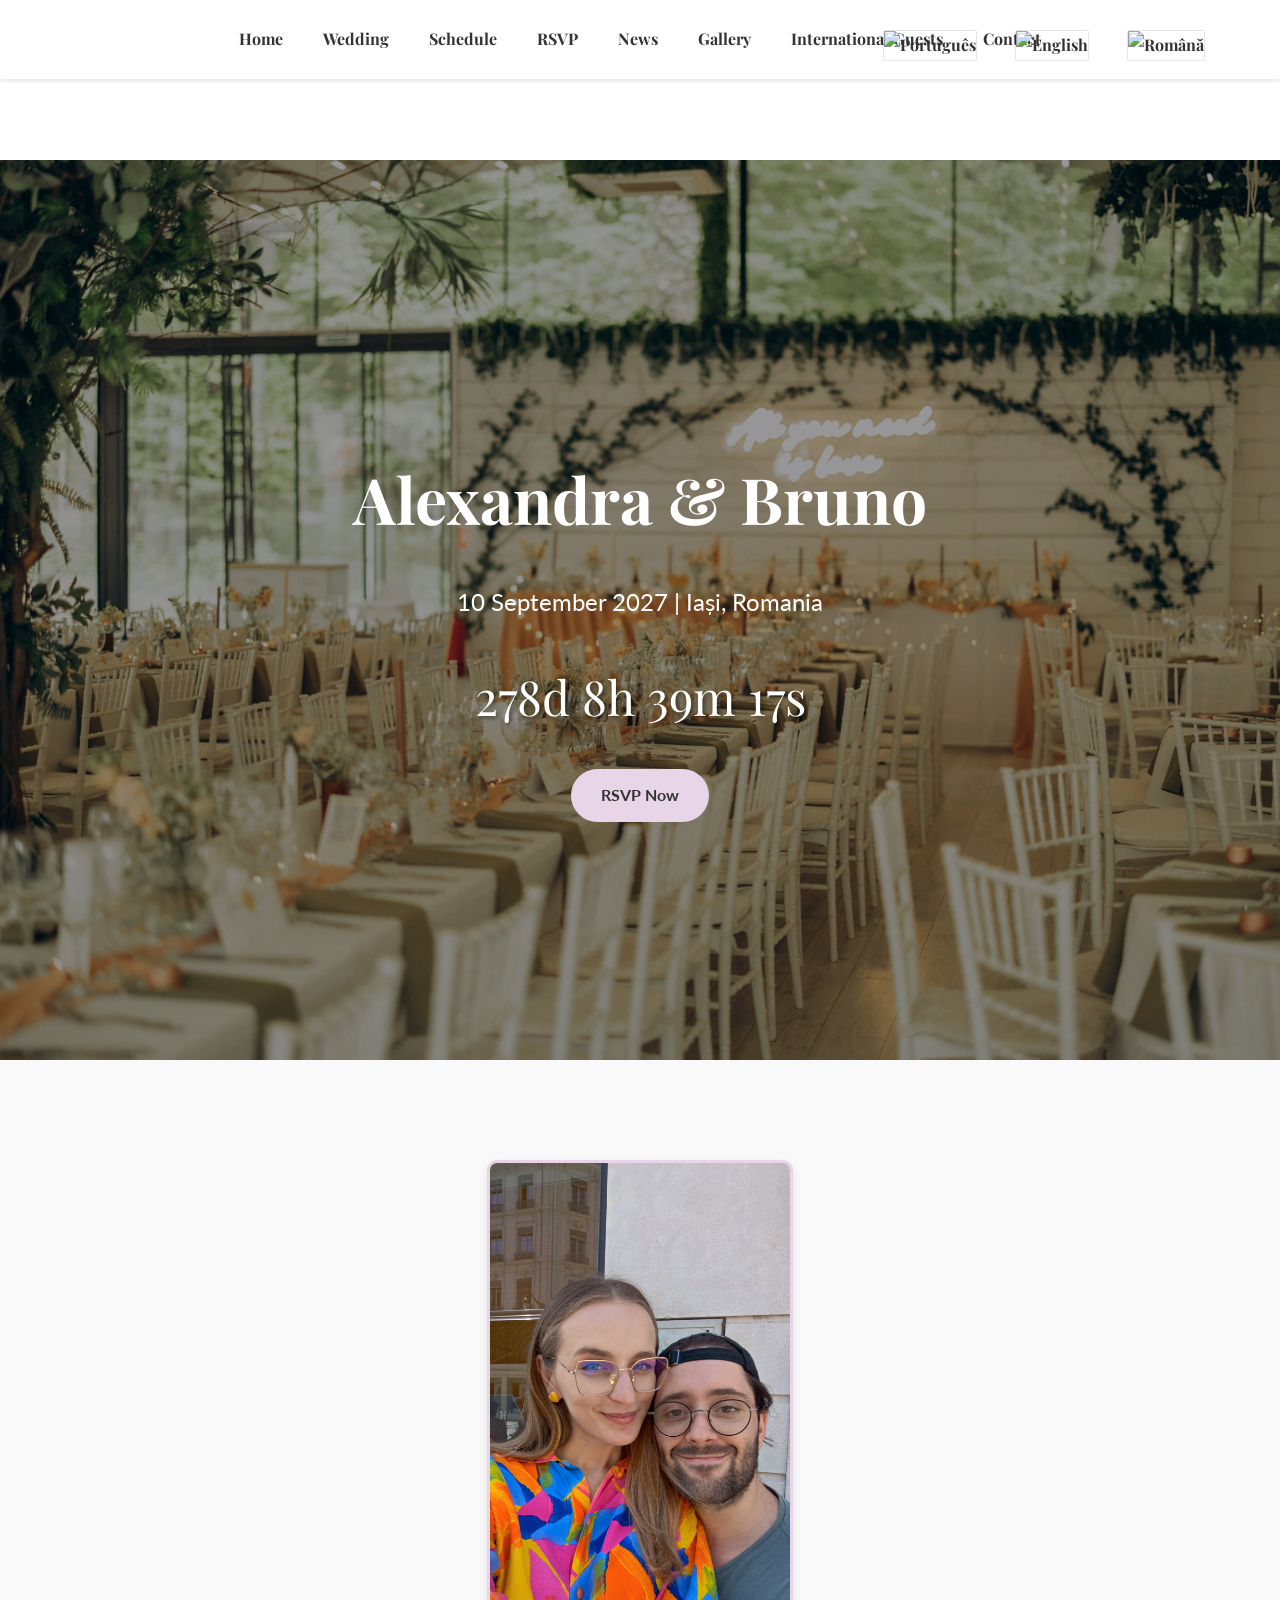
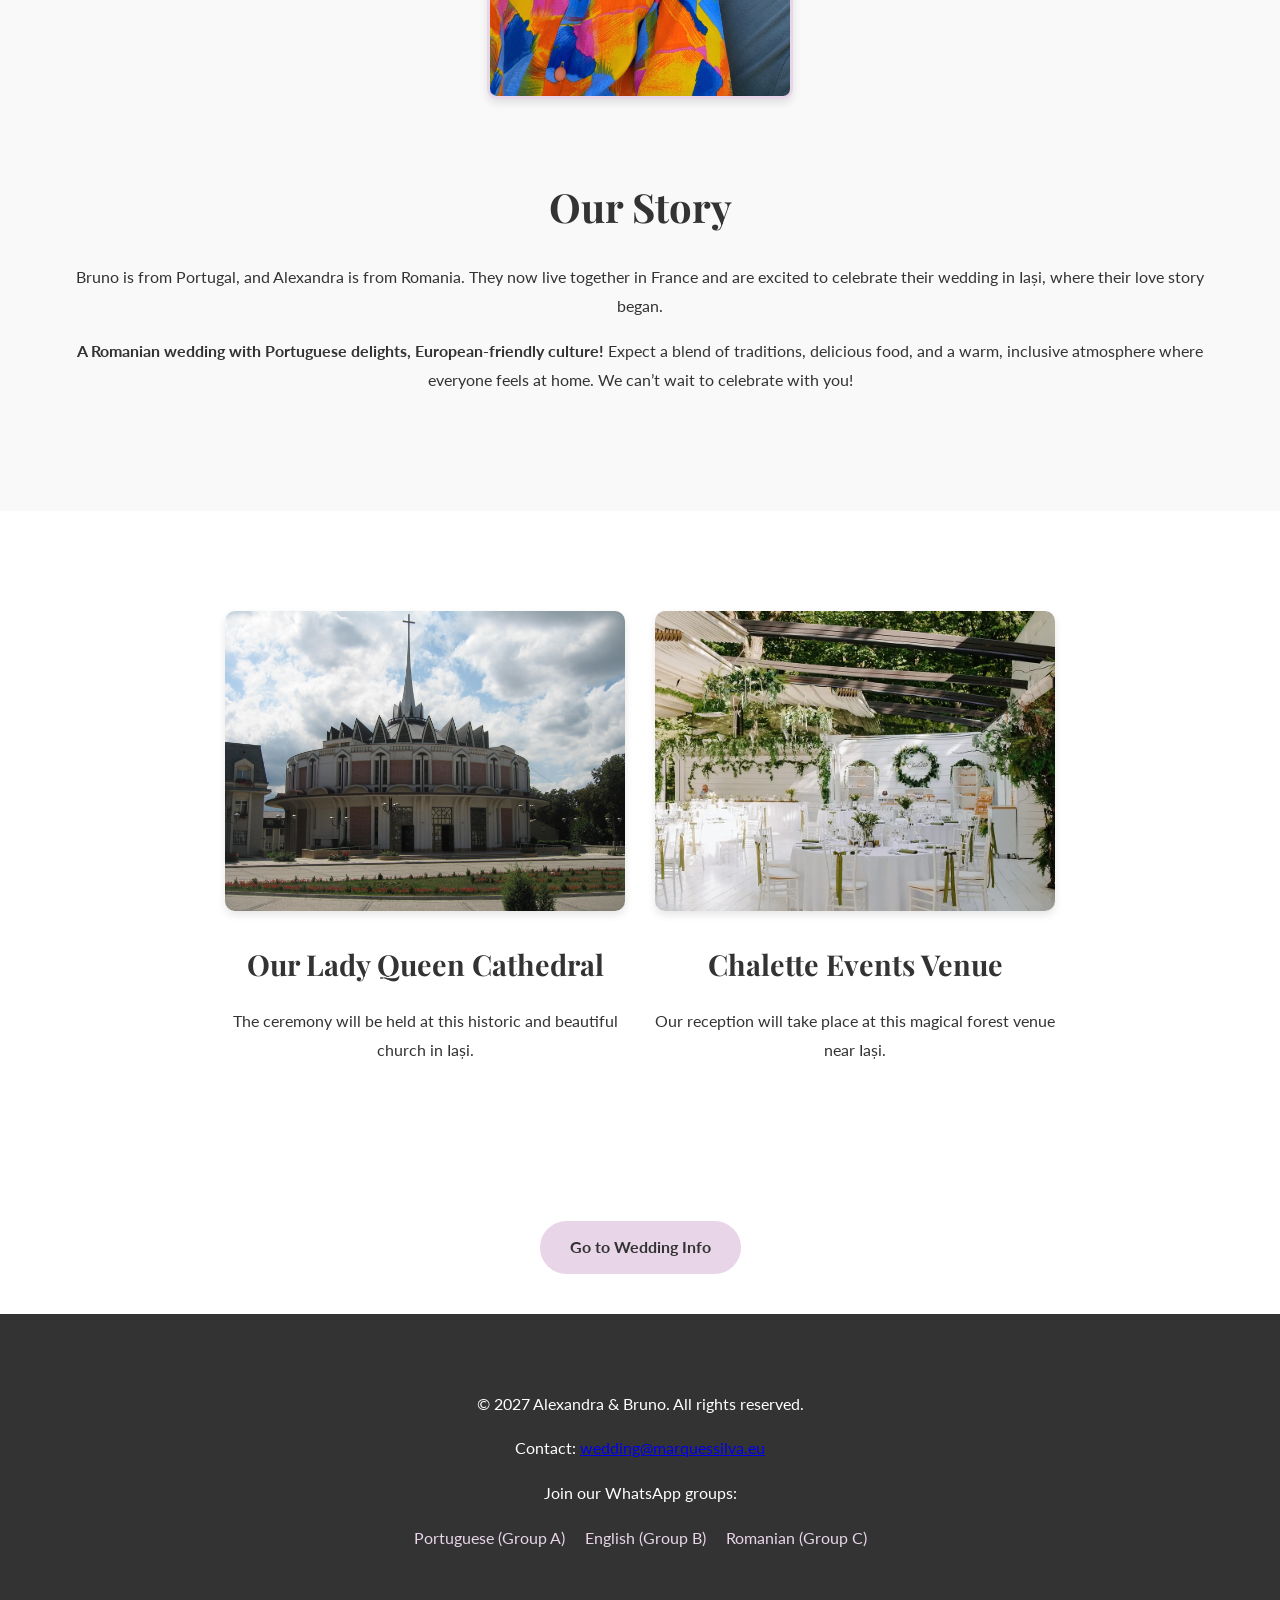
==== commit 103ccf53: "Apply corrected church and hotel names across all pages" ====
--- a/index.html
+++ b/index.html
@@ -63,16 +63,14 @@
         <div class="container">
             <div class="venue-grid">
                 <div class="venue-item">
-                    <img src="assets/images/church/church_01.jpg" alt="Iași Catholic Church" loading="lazy">
-                    <h3>Iași Catholic Church</h3>
+                    <img src="assets/images/church/church_01.jpg" alt="Our Lady Queen Cathedral" loading="lazy">
+                    <h3>Our Lady Queen Cathedral</h3>
                     <p>The ceremony will be held at this historic and beautiful church in Iași.</p>
-                    <a href="https://ercis.ro/" target="_blank">Learn More</a>
                 </div>
                 <div class="venue-item">
                     <img src="assets/images/venue/venue_08.webp" alt="Chalette Events venue in the forest" loading="lazy">
                     <h3>Chalette Events Venue</h3>
                     <p>Our reception will take place at this magical forest venue near Iași.</p>
-                    <a href="gallery/venue/">View Album</a>
                 </div>
             </div>
         </div>
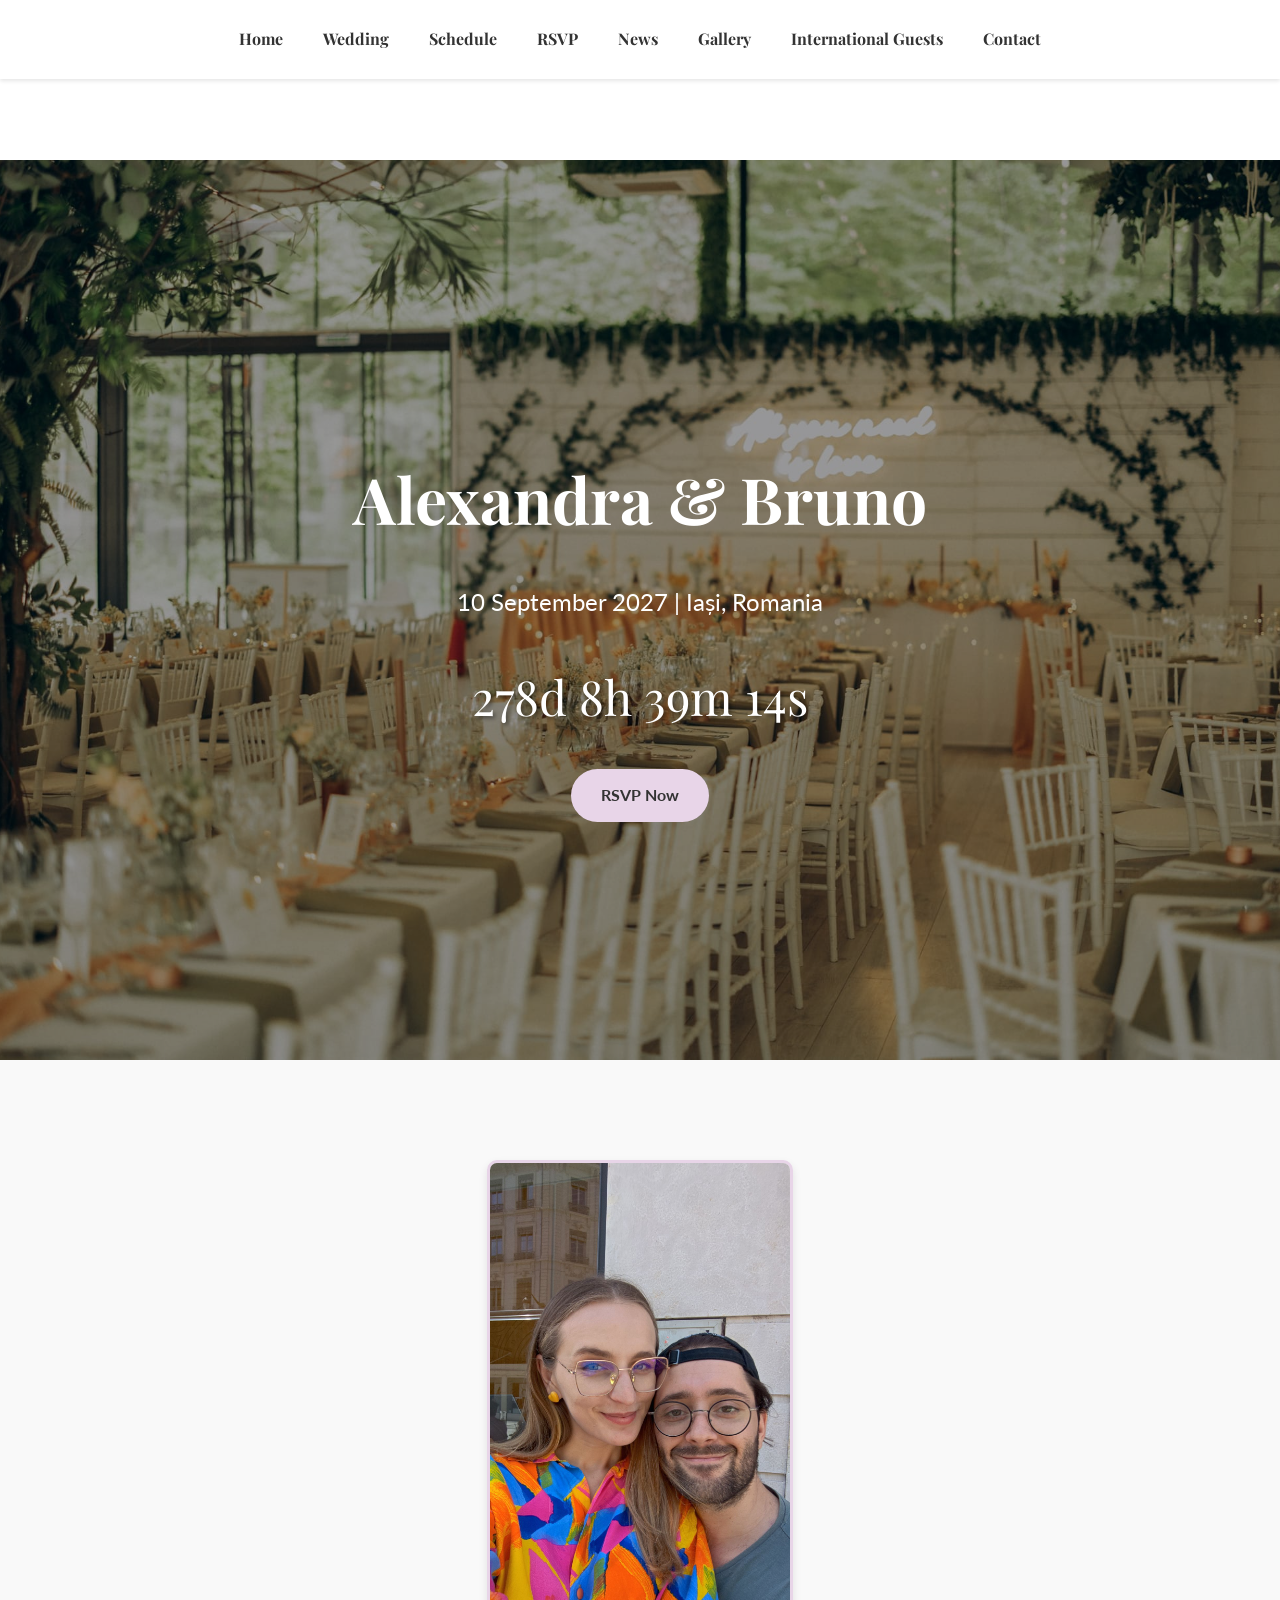
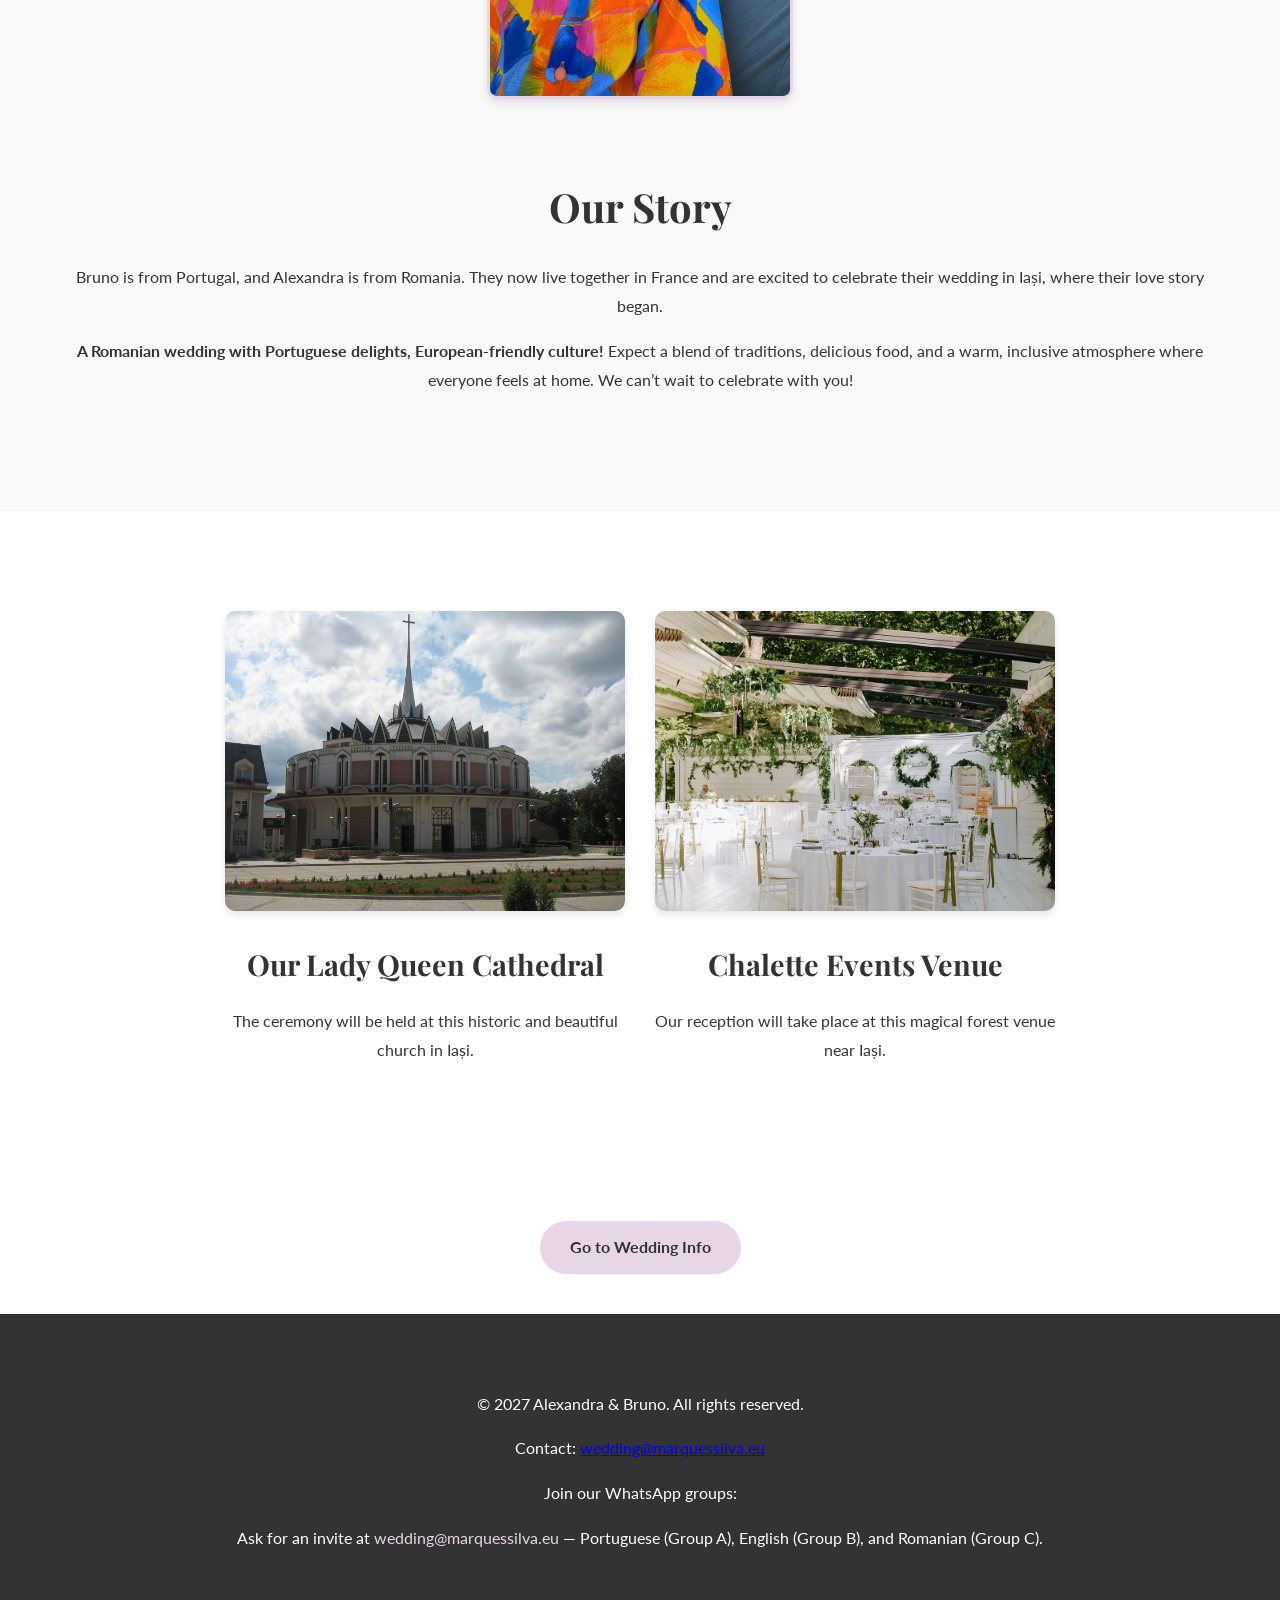
==== commit a51b3b12: "Replace dead WhatsApp links, add OG meta and favicon, hide flags, refresh DEVELOPMENT.md" ====
--- a/index.html
+++ b/index.html
@@ -4,6 +4,14 @@
     <meta charset="UTF-8">
     <meta name="viewport" content="width=device-width, initial-scale=1.0, maximum-scale=1.0, user-scalable=no">
     <title>Alexandra & Bruno | Wedding 2027</title>
+    <meta name="description" content="10 September 2027 | Iași, Romania — join us to celebrate our wedding.">
+    <meta property="og:title" content="Alexandra & Bruno | Wedding 2027">
+    <meta property="og:description" content="10 September 2027 | Iași, Romania — join us to celebrate our wedding.">
+    <meta property="og:image" content="https://duracellplusaaa6.github.io/wedding/assets/images/optimized/signal-2026-06-13-10-01-01-532_optimized.jpg">
+    <meta property="og:type" content="website">
+    <meta property="og:url" content="https://duracellplusaaa6.github.io/wedding/index.html">
+    <meta name="twitter:card" content="summary_large_image">
+    <link rel="icon" href="https://duracellplusaaa6.github.io/wedding/assets/images/favicon.svg" type="image/svg+xml">
     <link rel="stylesheet" href="assets/css/style.css">
     <link rel="preconnect" href="https://fonts.googleapis.com">
     <link rel="preconnect" href="https://fonts.gstatic.com" crossorigin>
@@ -88,11 +96,7 @@
             <p>Contact: <a href="mailto:wedding@marquessilva.eu">wedding@marquessilva.eu</a></p>
             <div class="whatsapp-groups">
                 <p>Join our WhatsApp groups:</p>
-                <ul>
-                    <li><a href="#">Portuguese (Group A)</a></li>
-                    <li><a href="#">English (Group B)</a></li>
-                    <li><a href="#">Romanian (Group C)</a></li>
-                </ul>
+                <p>Ask for an invite at <a href="mailto:wedding@marquessilva.eu">wedding@marquessilva.eu</a> — Portuguese (Group A), English (Group B), and Romanian (Group C).</p>
             </div>
         </div>
     </footer>
@@ -112,4 +116,4 @@
     <!-- JavaScript -->
     <script src="assets/js/script.js"></script>
 </body>
-</html>+</html>
--- a/assets/css/style.css
+++ b/assets/css/style.css
@@ -40,13 +40,13 @@
     border-radius: 2px;
 }
 
-/* Desktop Flags (Right Side) */
+/* Desktop Flags (hidden: site is English-only for now) */
 .language-flags-desktop {
     position: absolute;
     top: 15px;
     right: 60px;
     z-index: 1001;
-    display: flex !important;
+    display: none !important;
     gap: 8px !important;
 }
 
@@ -55,12 +55,6 @@
     height: auto !important;
     border: 1px solid rgba(0, 0, 0, 0.1) !important;
     border-radius: 2px !important;
-}
-
-@media (max-width: 768px) {
-    .language-flags-desktop {
-        display: none !important;
-    }
 }
 
 /* Global Styles */
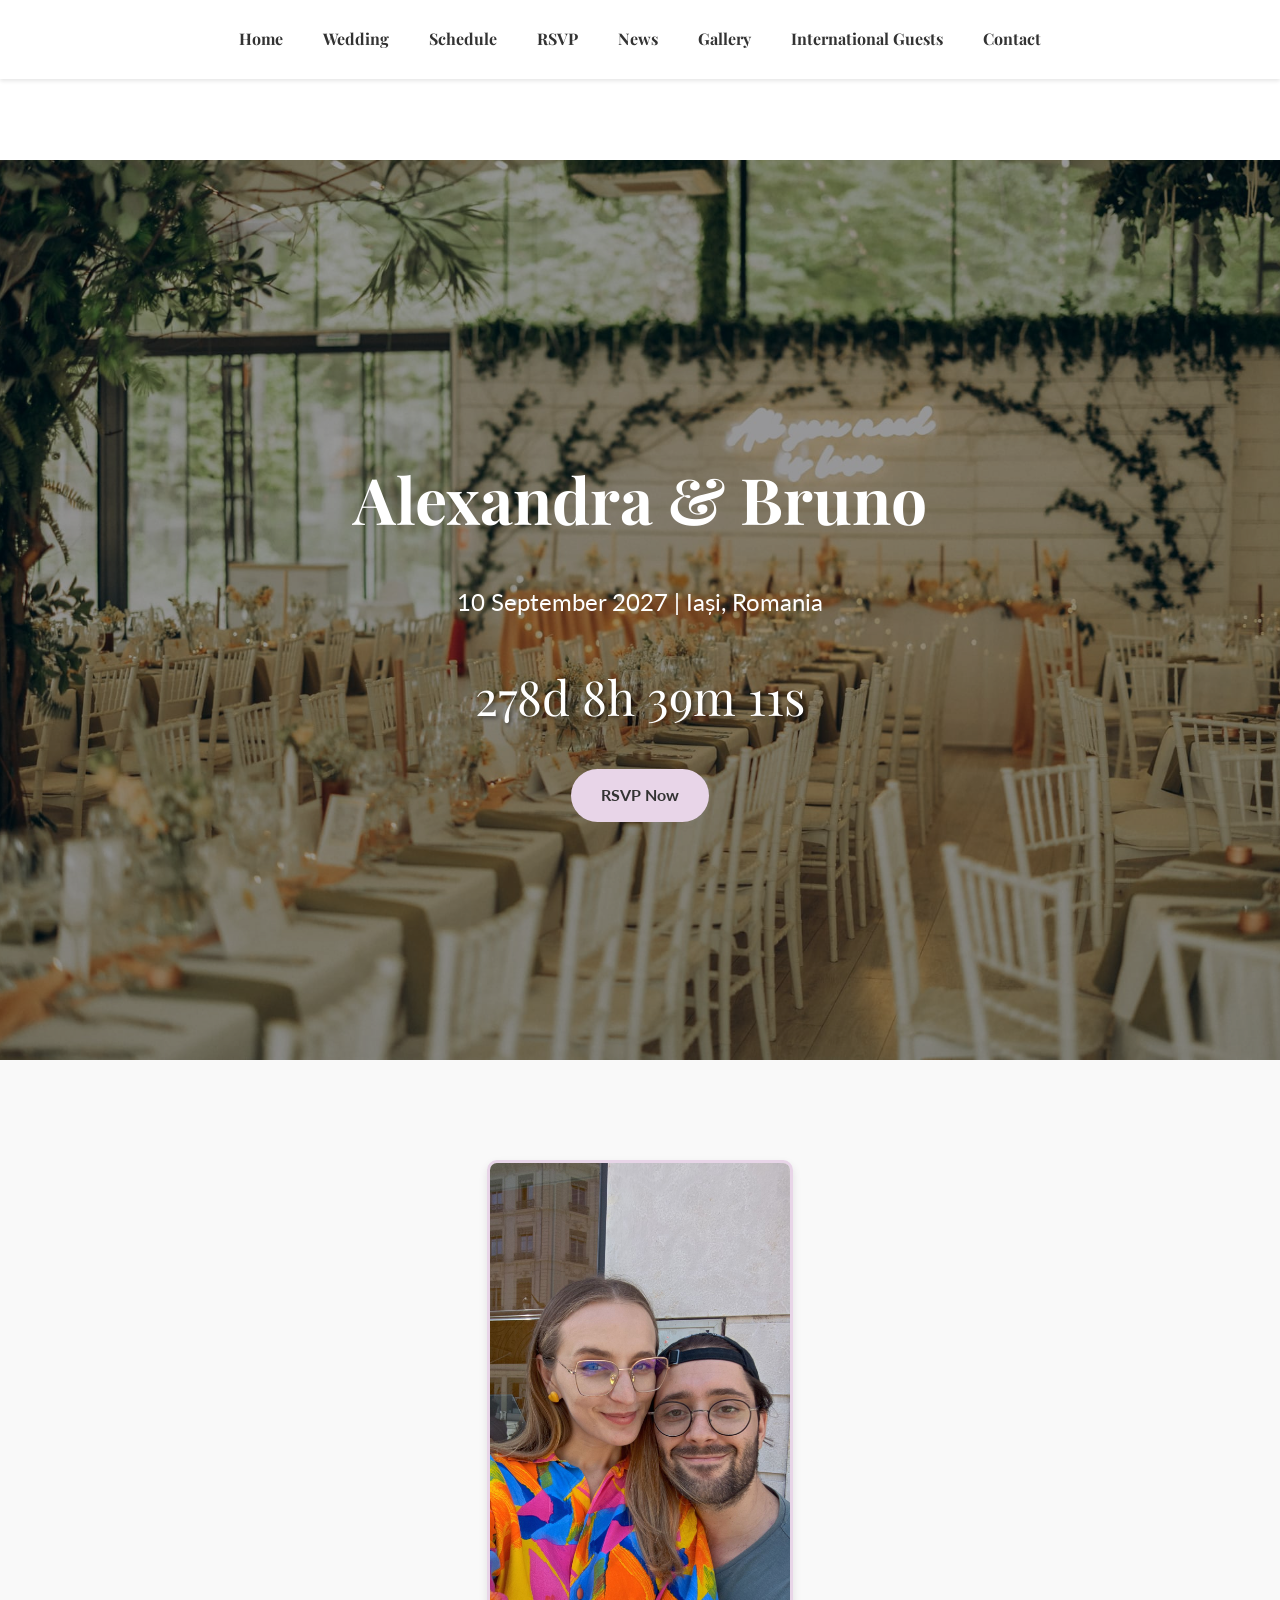
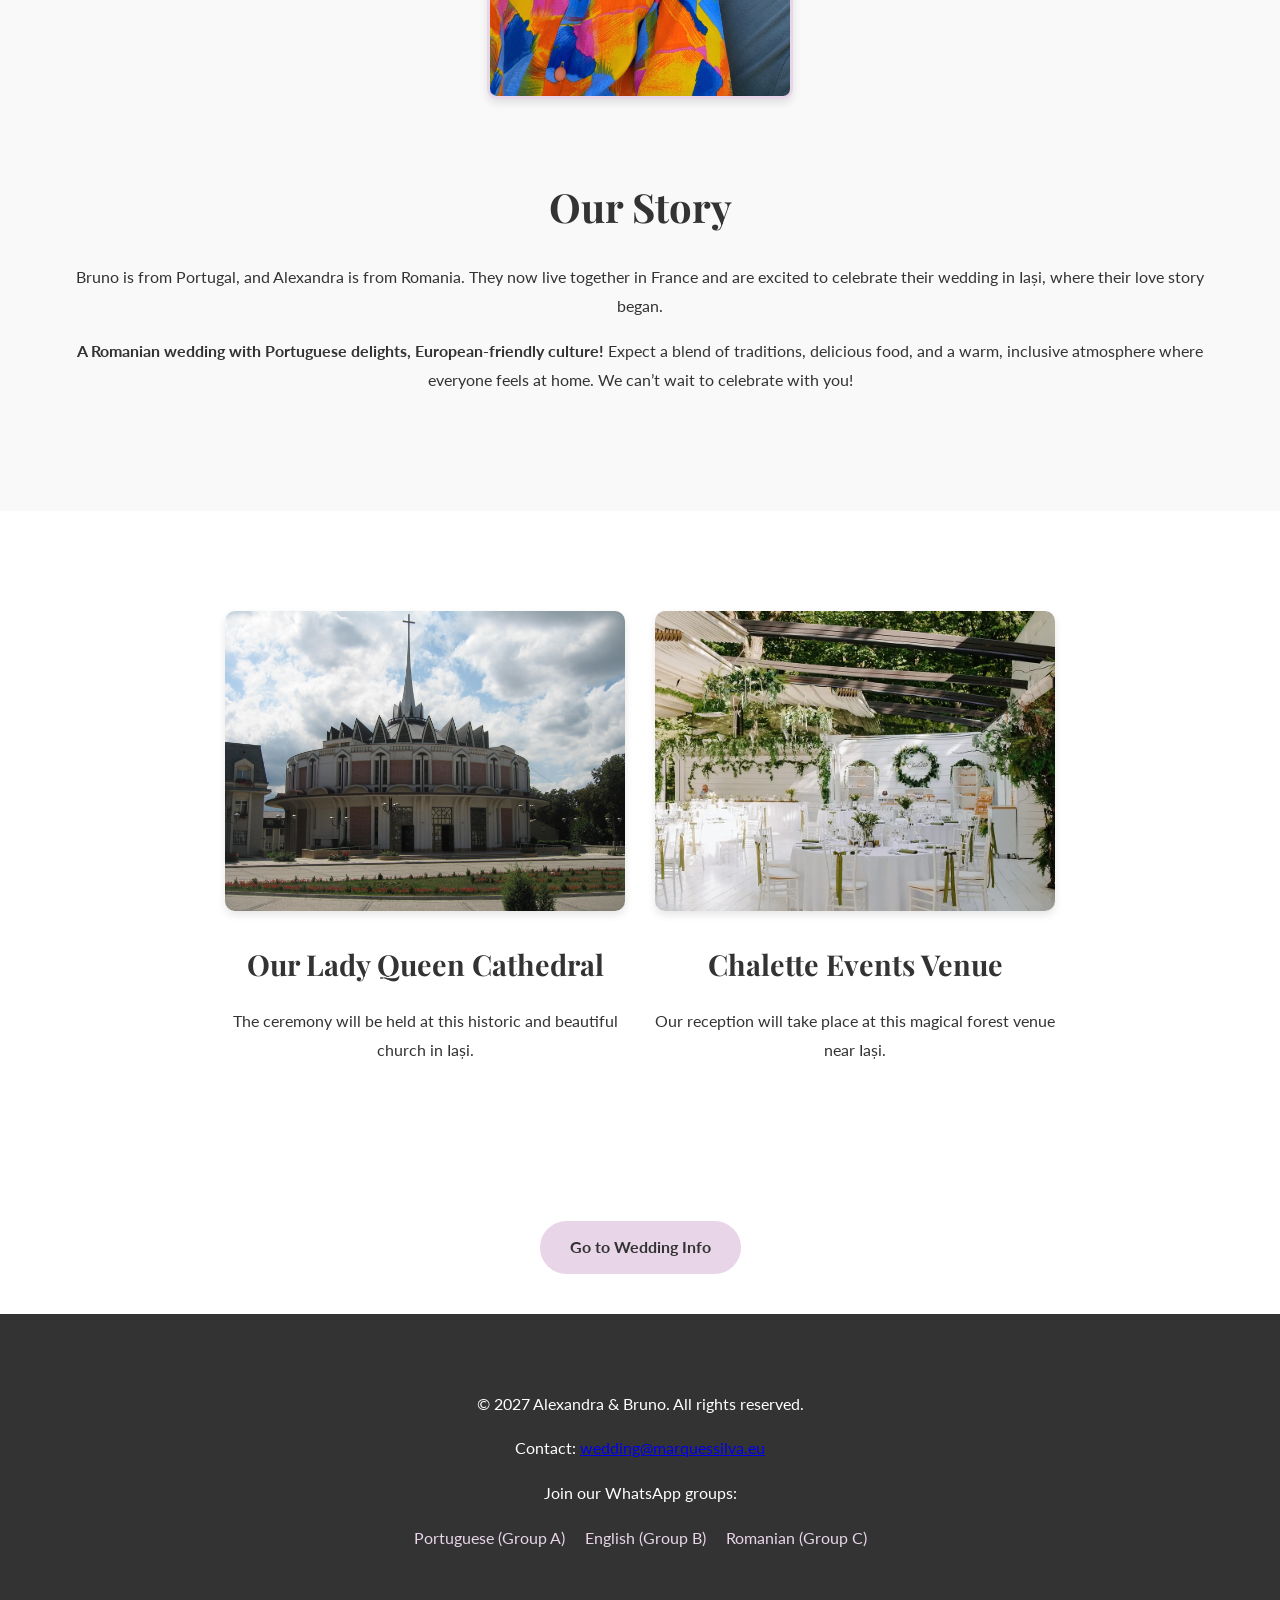
==== commit 0e68d9db: "Revert WhatsApp footers to original placeholder links" ====
--- a/index.html
+++ b/index.html
@@ -96,7 +96,11 @@
             <p>Contact: <a href="mailto:wedding@marquessilva.eu">wedding@marquessilva.eu</a></p>
             <div class="whatsapp-groups">
                 <p>Join our WhatsApp groups:</p>
-                <p>Ask for an invite at <a href="mailto:wedding@marquessilva.eu">wedding@marquessilva.eu</a> — Portuguese (Group A), English (Group B), and Romanian (Group C).</p>
+                <ul>
+                    <li><a href="#">Portuguese (Group A)</a></li>
+                    <li><a href="#">English (Group B)</a></li>
+                    <li><a href="#">Romanian (Group C)</a></li>
+                </ul>
             </div>
         </div>
     </footer>
